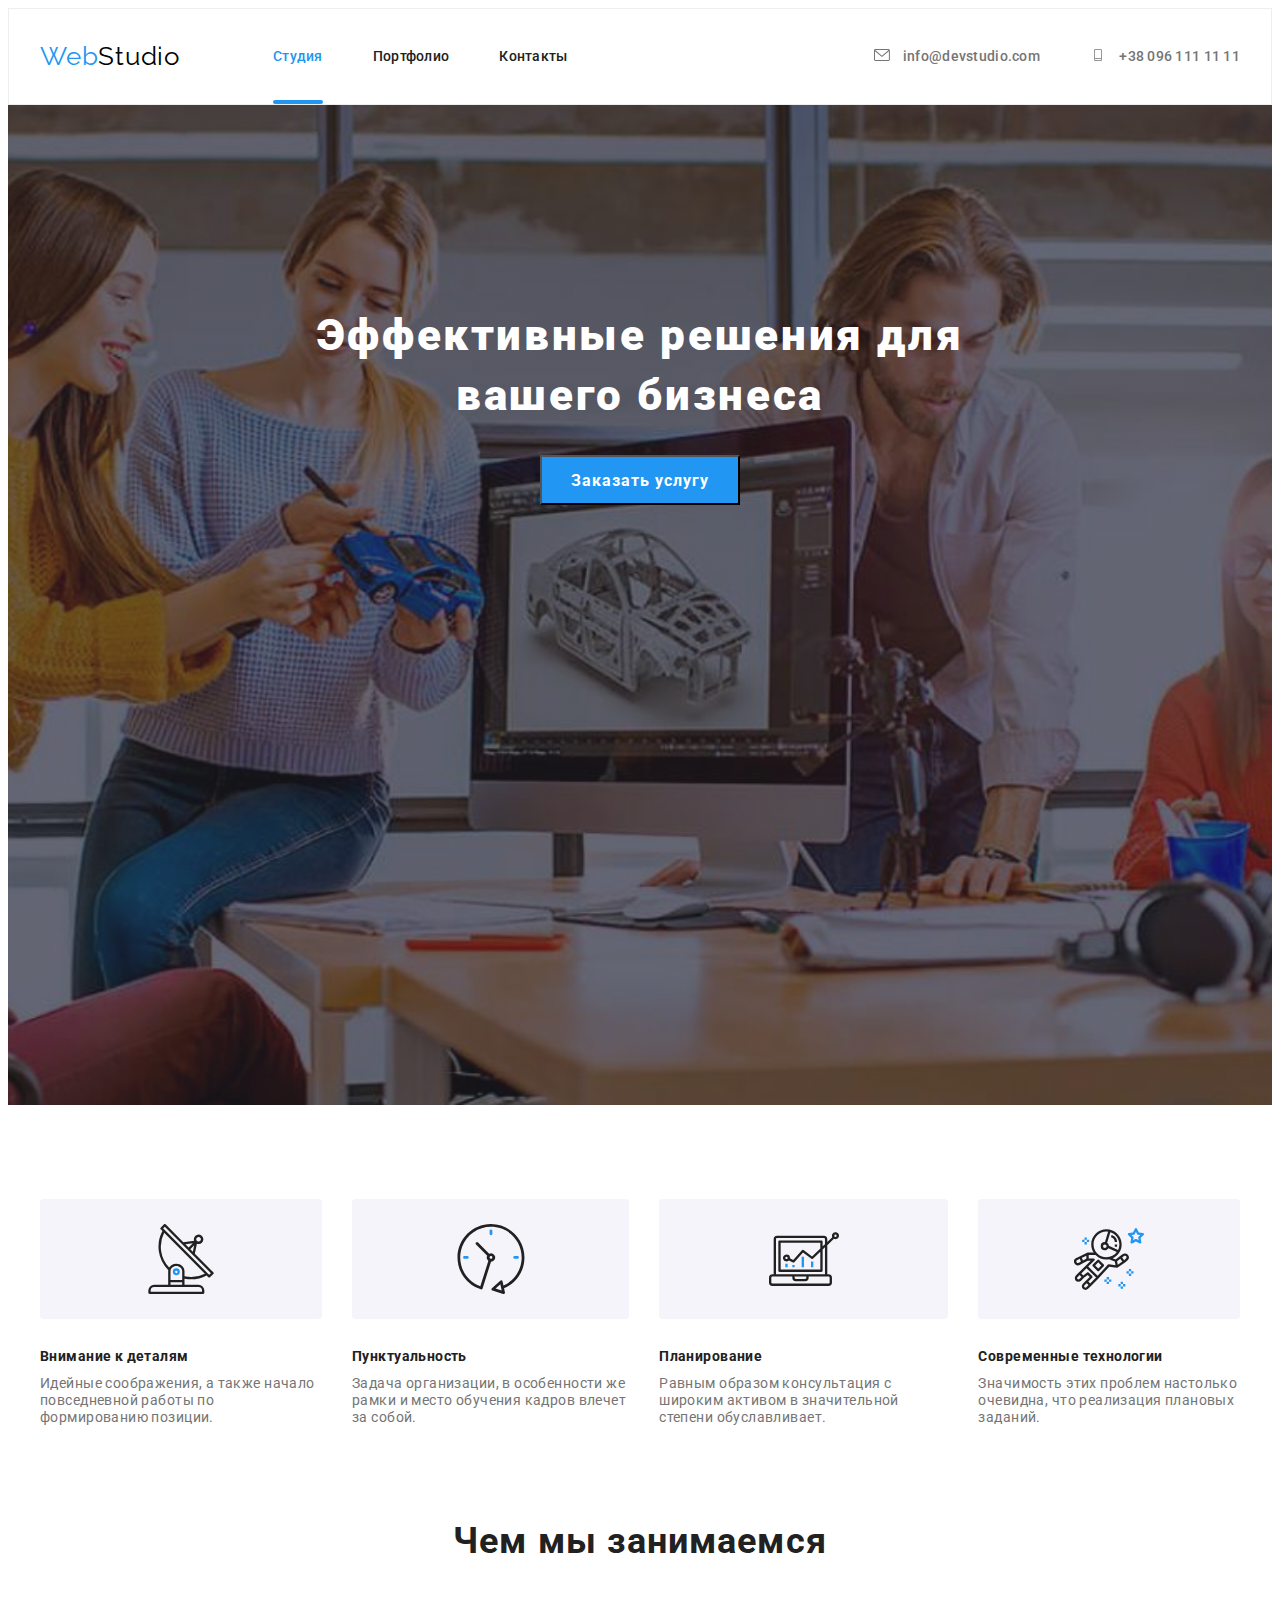
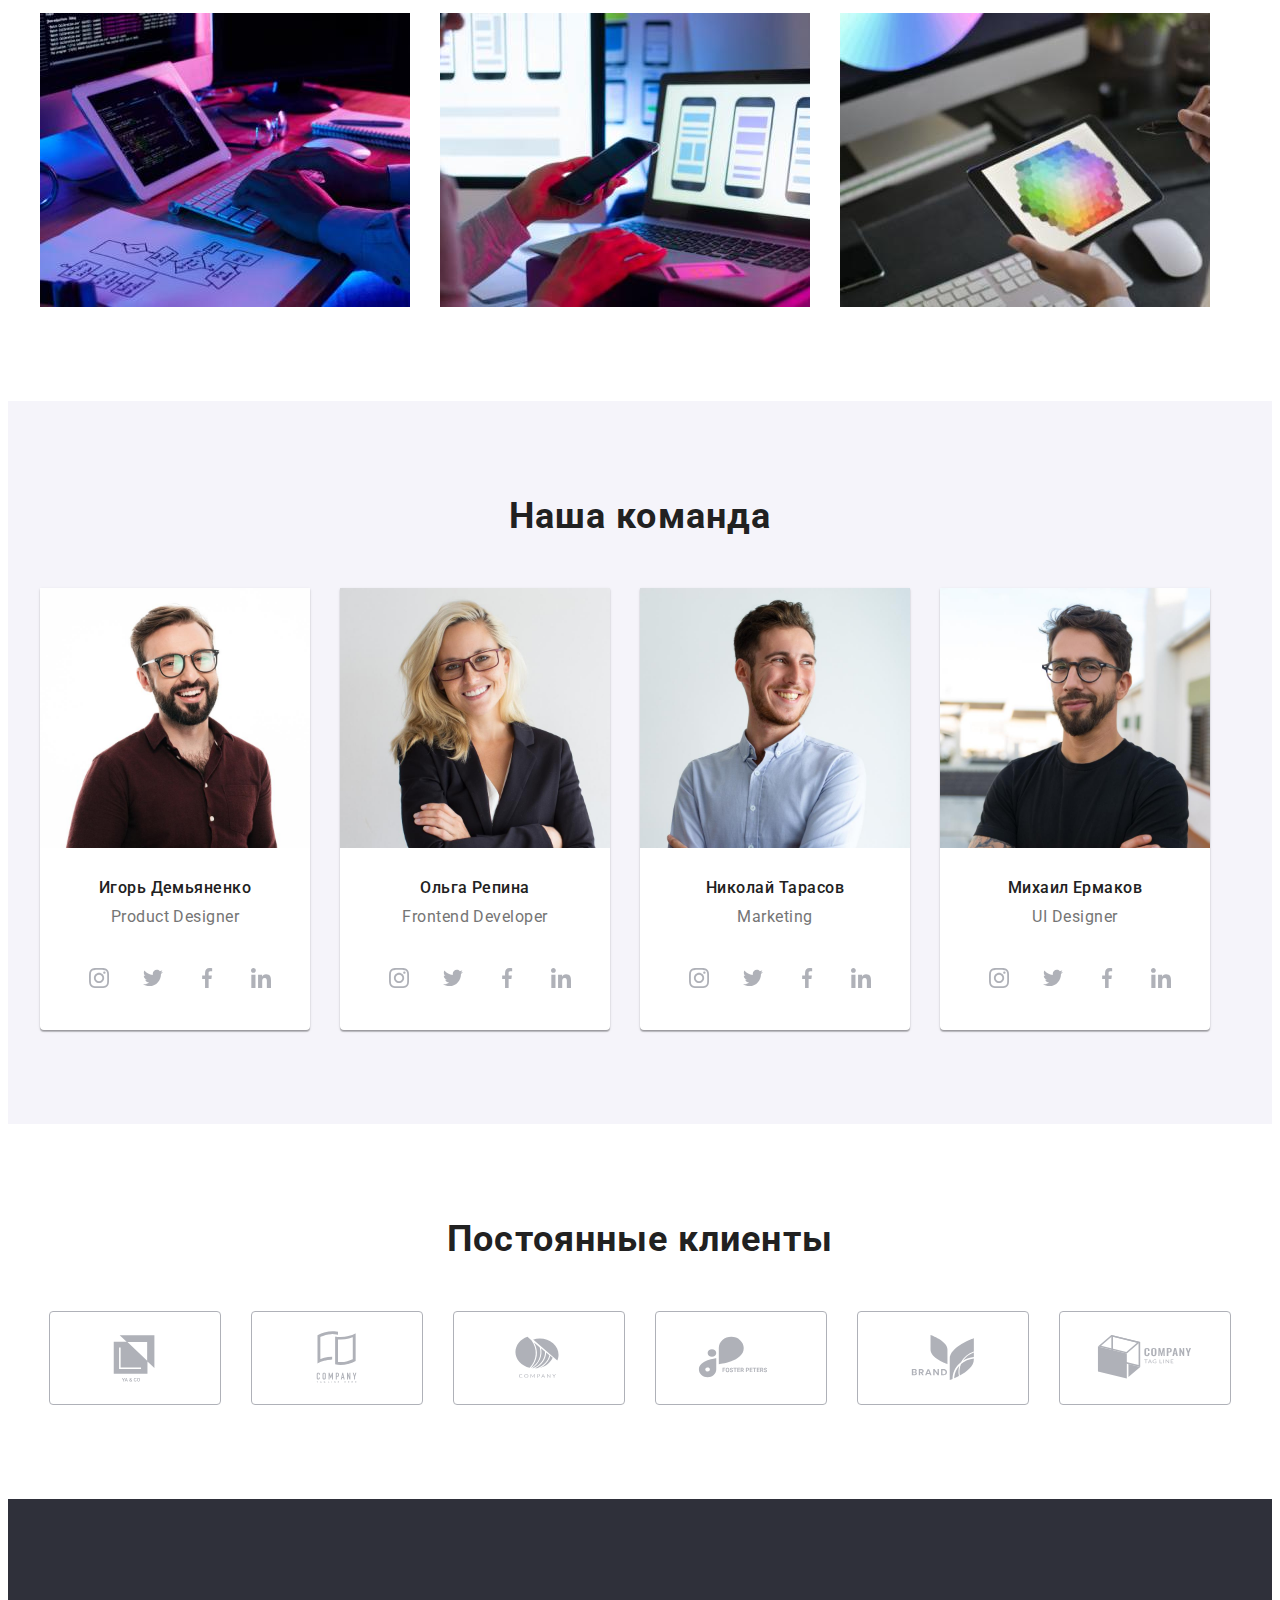
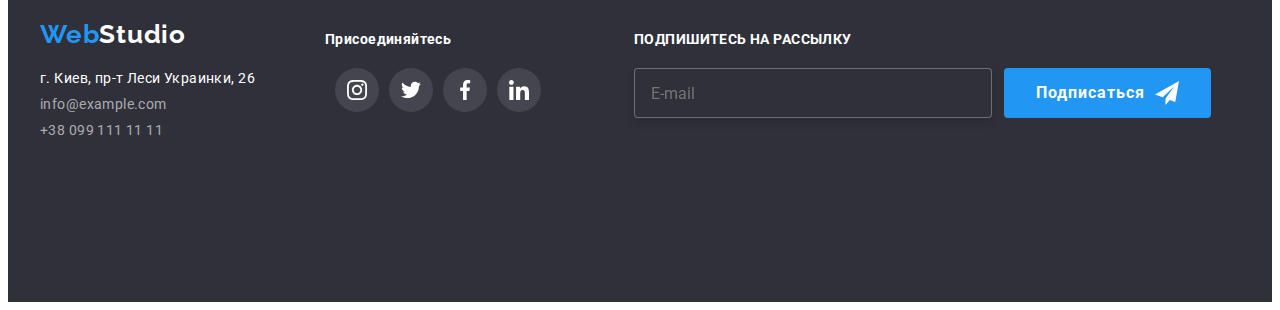
==== index.html @ eed1ddd9 "старт" ====
<!DOCTYPE html>
<html lang="ru">
<head>
    <meta charset="UTF-8">
    <meta http-equiv="X-UA-Compatible" content="IE=edge">
    <meta name="viewport" content="width=device-width, initial-scale=1.0">
    <title>Document</title>
    <link rel="preconnect" href="https://fonts.googleapis.com">
    <link rel="preconnect" href="https://fonts.gstatic.com" crossorigin>
    <link rel="stylesheet" href="https://cdnjs.cloudflare.com/ajax/libs/modern-normalize/1.1.0/modern-normalize.min.css"
        integrity="sha512-wpPYUAdjBVSE4KJnH1VR1HeZfpl1ub8YT/NKx4PuQ5NmX2tKuGu6U/JRp5y+Y8XG2tV+wKQpNHVUX03MfMFn9Q=="
        crossorigin="anonymous" referrerpolicy="no-referrer" />
    <link href="https://fonts.googleapis.com/css2?family=Raleway:wght@700&family=Roboto:wght@400;500;700;900&display=swap"
        rel="stylesheet">
    <link rel="stylesheet" href="css/styles.css">
</head>
<body class="body-1">
    <div class="conteiner conteiner-header">
        <header class="body-1-top">
            <div class="conteiner header-conteiner">
                <nav class="header-logo">
                    <a class="body-1-top-logo" href="./index.html">Web<span class="body-1-top-logo2">Studio</span>
                    </a>
                    <ul class="body-1-top-link">
                        <li class="header-item">
                            <a href="./index.html" class="current header-link">Студия</a>
                        </li>
                        <li class="header-item">
                            <a href="./portfolio.html" class="header-link">Портфолио</a>
                        </li>
                        <li class="header-item">
                            <a href="" class="header-link">Контакты</a>
                        </li>
                    </ul>
                </nav>
                <ul class="body-1-top-adr">
                    <li class="header-tel">
                        <a class="header-mail-link" href="mailto:info@devstudio.com">
                            <svg class="icon-emeil">
                                <use href="./images/sprite.svg#icon-icon-emeil"></use>
                            </svg>
                            info@devstudio.com</a>
                    </li>
                    <li class="header-mail">
                        <a class="header-tel-link" href="tel:+380961111111">
                            <svg class="icon-telephone">
                                <use href="./images/sprite.svg#icon-telephone"></use>
                            </svg>
                            +38 096 111 11 11</a>
                    </li>
                </ul>
            </div>
    </div>
    <main>
        <section class="hero">
            <div class="conteiner hero-conteiner">
        <h1 class="hero-logo">
            Эффективные решения для вашего бизнеса
        </h1>
        <button class="hero-button" type="button" data-modal-open>
            Заказать услугу
        </button>
        </div>
        </section>
        <div class="backdrop is-hidden" data-modal>
            <div class="modal">
                <button type="button" class="close-modal" data-modal-close>
                    <svg class="close-but-modal">
                        <use href="./images/sprite(+).svg#icon-buton-for-close"></use>
                    </svg>
                    </button>
                        <p class="modal-titel">Оставьте свои данные, мы вам перезвоним</p>
                    <form action="" class="modal-list">
                        <div class="modal-form">
                            <label for="user-name" class="modal-list-text">Имя</label>              
                            <input class="modal-list-contact" name="user-name" id="user-name" type="text"  required>
                        <span class="input-list">
                            <svg class="modal-icon">
                                <use href="./images/sprite(2).svg#icon-modal-name"></use>
                            </svg>
                        </span>
                        </div>
                        <div class="modal-form">
                            <label for="user-tel" class="modal-list-text">Телефон</label>
                            <input class="modal-list-contact" name="user-tel" id="user-tel" type="tel" >
                        <span class="input-list">
                            <svg class="modal-icon">
                                <use href="./images/sprite(2).svg#icon-modal-tel"></use>
                            </svg>
                        </span>
                        </div>
                        <div class="modal-form">
                            <label for="user-mail" class="modal-list-text">Почта</label>                       
                            <input class="modal-list-contact" name="user-mail" id="user-mail" type="email" >
                        <span class="input-list">
                            <svg class="modal-icon">
                                <use href="./images/sprite(2).svg#icon-modal-email"></use>
                            </svg>
                        </span>
                        </div>
                        <div class="modal-form-coment">
                            <label for="user-comit" class="modal-list-text">Комментарий</label>
                            <textarea class="modal-list-form" name="user-comit" id="user-comit" placeholder="Введите текст"></textarea>
                        </div>

                        <input type="checkbox" id="modal-checkbox" class="modal-checkbox form-checkbox">
                        <label for="modal-checkbox" class="checkbox-text">
                            <span>
                                <svg width="11px" height="8px" class="modal-checkbox-svg">
                                    <use href="./images/sprite(2).svg#icon-chekkkkk"></use>
                                </svg>
                            </span> Соглашаюсь с рассылкой и принимаю
                            <a href="" class="modal-checbox-link">Условия договора</a>
                        </label>
                        <!-- <input type="checkbox" class="form-checkbox">
                        <label for="checkbox" class="checkbox">
                        <span class="modal-checkbox-span">
                            <svg width="11px" height="8px" class="modal-checkbox-svg">
                                <use href="./images/sprite(2).svg#icon-chekkkkk"></use>
                            </svg>
                        </span> -->
                            <!-- Соглашаюсь с рассылкой и принимаю
                            <a href="" class="modal-checbox-link">Условия договора</a> -->
                        </label>

                        <button type="submit" class="button-modal-list">Отправить</button>
                   
                    </form>
            </div>
        </div>
        <section class="about">
            <div class="conteiner">
            <ul class="about-all">
                <li class="about-list list-1">
                <h3 class="about-all-1"> Внимание к деталям </h3>
                    <p class="about-all-text">
                        Идейные соображения, а также начало повседневной работы по формированию позиции.
                    </p>
                </li>
                <li class="about-list list-2">
                <h3 class="about-all-1"> Пунктуальность </h3>
                    <p class="about-all-text">
                        Задача организации, в особенности же рамки и место обучения кадров влечет за собой.
                    </p>
                </li>
                <li class="about-list list-3">
                <h3 class="about-all-1"> Планирование </h3>
                    <p class="about-all-text">
                        Равным образом консультация с широким активом в значительной степени обуславливает.
                    </p>
                </li>
                <li class="about-list list-4">
                <h3 class="about-all-1"> Современные технологии </h3>
                    <p class="about-all-text">Значимость этих проблем настолько очевидна, что реализация плановых заданий.</p>
                </li>
            </ul>
            </div>
            </section>
            <section class="about-alll">
                <div class="conteiner">
            <h2 class="about-alll-1">
            Чем мы занимаемся
            </h2>
            <ul class="about-alll-img">
                <li class="img1">
                <div class="img1-list">
                <img src="./images/img-1.jpg" alt="набираем в ручную" width="370" height="294">
                <p class="img1-text">
                    Десктопные приложения
                </p>
                </div>
                </li>
                <li class="img1">
                <div class="img1-list">
                <img src="./images/img-2.jpg" alt="набираем c телефона" width="370" height="294">
                <p class="img1-text">
                    Мобильные приложения
                </p>
                </div>
                </li>
                <li class="img1"> 
                <div class="img1-list">
                <img src="./images/img-3.jpg" alt="играем на планшете" width="370" height="294">
                <p class="img1-text">
                    Дизайнерские решения
                </p>
                </div>
                </li>
            </ul>
            </div>
        </section>
        <section class="our-team"> 
            <div class="conteiner">
            <h2 class="our-team-logo">
            Наша команда
            </h2>
            <ul class="our-team-list">
                <li class="our-team-img">
                    <img src="./images/team-1.jpg" alt="мужчина" width="270" height="260">
                    <h3 class="our-team-name">Игорь Демьяненко</h3>
                    <p lang="en" class="our-team-work">Product Designer</p>
                    <ul class="our-team-list-item social-list">
                        <li class="social-item link">
                            <a href="" class="social-link">
                                <svg class="social-icon">
                                    <use href="./images/sprite.svg#icon-instagram"></use>
                                </svg>
                            </a>
                        </li>
                         <li class="social-item link">
                             <a href="" class="social-link">
                                 <svg class="social-icon">
                                     <use href="./images/sprite.svg#icon-twitter"></use>
                                 </svg>
                             </a>
                         </li>
                        <li class="social-item link">
                               <a href="" class="social-link">
                                <svg class="social-icon">
                                     <use href="./images/sprite.svg#icon-facebook"></use>
                                </svg>
                            </a>
                        </li>
                       <li class="social-item link">
                           <a href="" class="social-link">
                               <svg class="social-icon">
                                   <use href="./images/sprite.svg#icon-linkedin"></use>
                              </svg>
                           </a>
                          </li>
                        </li>
                    </ul>
                <li class="our-team-img">
                    <img src="./images/team-2.jpg" alt="женщина" width="270" height="260">
                    <h3 class="our-team-name">Ольга Репина</h3>
                    <p lang="en" class="our-team-work">Frontend Developer</p>
                    <ul class="our-team-list-item social-list">
                        <li class="social-item link">
                            <a href="" class="social-link">
                                <svg class="social-icon">
                                    <use href="./images/sprite.svg#icon-instagram"></use>
                                </svg>
                            </a>
                        </li>
                        <li class="social-item link">
                            <a href="" class="social-link">
                                <svg class="social-icon">
                                    <use href="./images/sprite.svg#icon-twitter"></use>
                                </svg>
                            </a>
                        </li>
                        <li class="social-item link">
                            <a href="" class="social-link">
                                <svg class="social-icon">
                                    <use href="./images/sprite.svg#icon-facebook"></use>
                                </svg>
                            </a>
                        </li>
                        <li class="social-item link">
                            <a href="" class="social-link">
                                    <svg class="social-icon">
                                    <use href="./images/sprite.svg#icon-linkedin"></use>
                                </svg>
                            </a>
                        </li>
                        </li>
                     </ul>
                </li>
                <li class="our-team-img">
                    <img src="./images/team-3.jpg" alt="мужчина" width="270" height="260">
                    <h3 class="our-team-name">Николай Тарасов</h3>
                    <p lang="en" class="our-team-work">Marketing</p>
                    <ul class="our-team-list-item social-list">
                        <li class="social-item link">
                            <a href="" class="social-link">
                                <svg class="social-icon">
                                    <use href="./images/sprite.svg#icon-instagram"></use>
                                </svg>
                               </a>
                        </li>
                        <li class="social-item link">
                            <a href="" class="social-link">
                                <svg class="social-icon">
                                    <use href="./images/sprite.svg#icon-twitter"></use>
                                </svg>
                            </a>
                        </li>
                        <li class="social-item link">
                            <a href="" class="social-link">
                                <svg class="social-icon">
                                    <use href="./images/sprite.svg#icon-facebook"></use>
                                </svg>
                            </a>
                        </li>
                        <li class="social-item link">
                            <a href="" class="social-link">
                                <svg class="social-icon">
                                    <use href="./images/sprite.svg#icon-linkedin"></use>
                                </svg>
                            </a>
                        </li>
                        </li>
                    </ul>
                </li>
                <li class="our-team-img">
                    <img src="./images/team-4.jpg" alt="мужчина" width="270" height="260">
                    <h3 class="our-team-name">Михаил Ермаков</h3>
                    <p lang="en" class="our-team-work">UI Designer</p>
                    <ul class="our-team-list-item social-list">
                        <li class="social-item link">
                            <a href="" class="social-link">
                                <svg class="social-icon">
                                   <use href="./images/sprite.svg#icon-instagram"></use>
                                </svg>
                            </a>
                        </li>
                    <li class="social-item link">
                        <a href="" class="social-link">
                            <svg class="social-icon">
                                <use href="./images/sprite.svg#icon-twitter"></use>
                            </svg>
                        </a>
                    </li>
                    <li class="social-item link">
                        <a href="" class="social-link">
                            <svg class="social-icon">
                                 <use href="./images/sprite.svg#icon-facebook"></use>
                            </svg>
                        </a>
                    </li>
                    <li class="social-item link">
                        <a href="" class="social-link">
                            <svg class="social-icon">
                                <use href="./images/sprite.svg#icon-linkedin"> </use>
                            </svg>
                         </a>
                    </li>
                    </li>
                </ul>
                </li>
            </ul>
            </div>
        </section>
        <section class="social-partners">
            <div class="conteiner">
                <h2 class="social-partners-logo">Постоянные клиенты</h2>
                <ul class="social-partners-list">
                    <li class="social-partners-item">
                        <a href="" class="social-partners-link">
                            <svg class="social-partners-icon">
                                <use href="./images/sprite.svg#icon-Logo1"></use>
                            </svg>
                        </a>
                    </li>  
                    <li class="social-partners-item">
                        <a href="" class="social-partners-link">
                            <svg class="social-partners-icon">
                                <use href="./images/sprite.svg#icon-Logo2"></use>
                            </svg>
                        </a>
                    </li>
                    <li class="social-partners-item">
                        <a href="" class="social-partners-link">
                            <svg class="social-partners-icon">
                                <use href="./images/sprite.svg#icon-Logo3"></use>
                            </svg>
                        </a>
                    </li>
                    <li class="social-partners-item">
                        <a href="" class="social-partners-link">
                            <svg class="social-partners-icon">
                                <use href="./images/sprite.svg#icon-Logo4"></use>
                            </svg>
                        </a>
                    </li>
                    <li class="social-partners-item">
                        <a href="" class="social-partners-link">
                            <svg class="social-partners-icon">
                                <use href="./images/sprite.svg#icon-Logo5"></use>
                            </svg>
                        </a>
                    </li>
                    <li class="social-partners-item">
                        <a href="" class="social-partners-link">
                            <svg class="social-partners-icon">
                                <use href="./images/sprite.svg#icon-Logo6"></use>
                            </svg>
                        </a>
                    </li>
                </ul>
            </div>
        </section>
    </main>
    <footer class="foot">
        <div class="conteiner head-conteiner">
        <div class="foot-conteiner">
            <div class="conteiner-logo">
        <a href="./index.html" class="foot-logo-1">Web<span  class="foot-logo-2">Studio</span> </a>
        </div>
        <address>
        <ul class="foot-adres">
            <li class="fot-adres">
            <a href="" class="foot-adres-1">г. Киев, пр-т Леси Украинки, 26</a>
            </li>
            <li class="fot-adres">
            <a href="mailto:info@example.com" class="foot-adres-2">info@example.com</a>
            </li>
            <li class="fot-adres">
            <a href="tel:+380991111111"class="foot-adres-2">+38 099 111 11 11</a>
            </li>
        </ul> 
        </address>
        </div>

        <div class="social-foot">
    <h3 class="social-logo">Присоединяйтесь</h3>
    <ul class="social-list">
    <li class="social-item link">
        <a href="" class="foot-social-link">
            <svg class="foot-social-icon">
                <use href="./images/sprite.svg#icon-instagram"></use>
            </svg>
        </a>
    </li>
    <li class="social-item link">
        <a href="" class="foot-social-link">
            <svg class="foot-social-icon">
                <use href="./images/sprite.svg#icon-twitter"></use>
            </svg>
        </a>
    </li>
    <li class="social-item link">
        <a href="" class="foot-social-link">
            <svg class="foot-social-icon">
                <use href="./images/sprite.svg#icon-facebook"></use>
            </svg>
        </a>
    </li>
    <li class="social-item link">
        <a href="" class="foot-social-link">
            <svg class="foot-social-icon">
                <use href="./images/sprite.svg#icon-linkedin"></use>
            </svg>
        </a>
    </li>
</ul>
        </div>
        <div class="footer-end">
            <p class="foter-end-logo">Подпишитесь на рассылку</p>
            <form action="" class="foter-end-email">
    <input class="foter-email" type="email" name="email" id="email" placeholder="E-mail">
    <button type="submit" class="foot-icon-button">Подписаться
        <svg class="foot-icon-teleg">
            <use href="./images/sprite(2).svg#icon-foter-telegram"></use>
        </svg>
    </button>
            </form>
            
        </div>
        </div>
    </footer>
    <script src="./js/modal.js"></script>
</body>
</html>
---- css/styles.css ----
/* Основной цвет #757575 */
/* Вторичный #212121 */
/* цвет фона заднего #E5E5E5 */
/* Основной фон #FFFFFF */
/* второй фон #2F303A */
p,
h1,
h2,
h3,
h4,
h5,
h6 {
  margin: 0;
}
ul {
  margin: 0;
  padding-left: 0;
}
img {
  display: block;
  max-width: 100%;
  height: auto;
}
body {
  color: #757575;
  font-family: Roboto, sans-serif;
  font-size: 14px;
}
.conteiner {
  width: 1200px;
  margin: 0 auto;
  padding-left: 15px;
  padding-right: 15px;
  /* outline: 2px solid red; */
  /* background-color: red; */
}
:hover,
:focus {
  outline: none;
}
button {
  font-family: inherit;
}
.body-1 {
  color: #757575;
}

/* Header */
.conteiner-header {
  border: 1px solid #eeeeee;
  width: auto;
}
.body-1-top {
  background-color: #ffffff;
  padding-top: 32px;
  padding-bottom: 32px;

  transition-property: border-color;
  transition-duration: 250ms;
  transition-timing-function: cubic-bezier(0.4, 0, 0.2, 1);
}
.body-1-top:focus {
  border-color: #2196f3;
}
.body-1-top:hover {
  border-color: #2196f3;
}

.header-conteiner {
  display: flex;
  align-items: center;
}

.header-logo {
  display: flex;
  align-items: center;
}
.body-1-top-logo {
  margin-right: 93px;
}
.body-1-top-link {
  display: flex;
  align-items: center;
}
.body-1-top-adr {
  margin-left: auto;
  display: flex;
  align-items: center;
}
.header-tel {
  margin-right: 50px;
}
.header-item:not(:first-child) {
  margin-left: 50px;
}

.body-1-top-logo {
  color: #2196f3;
  font-family: Raleway, cursive;
  font-size: 26px;
  line-height: 1.2;
  letter-spacing: 0.03em;
  cursor: pointer;
  text-decoration: none;
}
.body-1-top-logo {
  list-style: none;
}

.body-1-top-logo2 {
  color: black;
  font-family: Raleway, cursive;
  font-size: 26px;
  line-height: 1.2;
  letter-spacing: 0.03em;
  cursor: pointer;
}

.body-1-top-link {
  font-weight: 500;
  font-size: 14px;
  line-height: 1.14;
  letter-spacing: 0.02em;
  cursor: pointer;
  list-style: none;
}

/* .body-1-top-link :hover {
  color: #2196f3;
}
.body-1-top-link :focus {
  color: #2196f3;
} */

/* .header-item {
  text-decoration: none;
  color: #212121; */
/* } */

.header-link {
  text-decoration: none;
  color: #212121;
  position: relative;
  padding: 40px 0;

  transition-property: color;
  transition-duration: 250ms;
  transition-timing-function: cubic-bezier(0.4, 0, 0.2, 1);
}

.header-link:focus {
  color: #2196f3;
}
.header-link:hover {
  color: #2196f3;
}
.current {
  color: #2196f3;
}
.current::after {
  content: "";
  width: 100%;
  height: 4px;
  position: absolute;
  bottom: 0px;
  border-radius: 2px;
  background-color: #2196f3;
  display: block;
}

.body-1-top-adr {
  color: #757575;
  font-weight: 500;
  font-size: 14px;
  line-height: 1.14;
  letter-spacing: 0.02em;
  list-style: none;
}

.header-mail-link,
.header-tel-link {
  text-decoration: none;
  color: #757575;

  transition-property: color;
  transition-duration: 250ms;
  transition-timing-function: cubic-bezier(0.4, 0, 0.2, 1);
}
.icon-emeil {
  height: 12px;
  width: 16px;
  margin-right: 10px;
  fill: currentColor;
}
.icon-telephone {
  height: 12px;
  width: 16px;
  margin-right: 10px;
  fill: currentColor;
}

.header-mail-link:hover,
.header-tel-link:hover {
  color: #2196f3;
}
.header-mail-link:focus,
.header-tel-link:focus {
  color: #2196f3;
}

/* HERO */

.hero {
  background-color: rgba(47, 48, 58, 1);
  text-align: center;
  padding-top: 200px;
  padding-bottom: 200px;
}
.hero {
  background-image: linear-gradient(
      rgba(47, 48, 58, 0.4),
      rgba(47, 48, 58, 0.4)
    ),
    url(../images/Hero-bac.jpg);
  height: 600px;
  background-size: cover;
  background-repeat: no-repeat;
  background-position: center;
}

.hero-logo {
  color: #ffffff;
  font-weight: 900;
  font-size: 44px;
  line-height: 60px;
  letter-spacing: 0.06em;
  padding-right: 237px;
  /* padding-bottom: 30px; */
  padding-left: 237px;
  align-items: center;
  margin-bottom: 30px;
}
.hero-button {
  width: 200px;
  height: 50px;
  background-color: #2196f3;
  color: #ffffff;
  font-weight: bold;
  font-size: 16px;
  line-height: 1.2;
  align-items: center;
  letter-spacing: 0.06em;
  cursor: pointer;

  /* border-radius: 4px; */

  transition-property: color, box-shadow, border-radius;
  transition-duration: 250ms;
  transition-timing-function: cubic-bezier(0.4, 0, 0.2, 1);

  /* transition-property: box-shadow;
  transition-duration: 250ms;
  transition-timing-function: cubic-bezier(0.4, 0, 0.2, 1);

  transition-property: border-radius;
  transition-duration: 250ms;
  transition-timing-function: cubic-bezier(0.4, 0, 0.2, 1); */
}
.hero-button:hover {
  color: #212121;
  box-shadow: 0px 4px 4px rgba(0, 0, 0, 0.15);
  border-radius: 4px;
}
.hero-button:focus {
  color: #212121;
  box-shadow: 0px 4px 4px rgba(0, 0, 0, 0.15);
  border-radius: 4px;
}

.backdrop {
  position: fixed;
  width: 100vw;
  height: 100vh;
  top: 0;
  left: 0%;
  background-color: rgba(0, 0, 0, 0.2);
  /* display: flex;
  justify-content: center;
  align-items: center; */

  transition-property: opacity, pointer-events;
  transition-duration: 250ms;
  transition-timing-function: cubic-bezier(0.4, 0, 0.2, 1);
}

.backdrop.is-hidden {
  opacity: 0;
  pointer-events: none;
}

.modal {
  position: relative;
  top: 50%;
  left: 50%;
  transform: translate(-50%, -50%);
  width: 528px;
  min-height: 581px;
  background: #ffffff;
  border-radius: 4px;
  padding: 40px;

  transition-property: close;
  transition-duration: 250ms;
  transition-timing-function: cubic-bezier(0.4, 0, 0.2, 1);
}

.modal-titel {
  font-style: normal;
  font-weight: bold;
  font-size: 20px;
  line-height: 1.2;
  text-align: center;
  letter-spacing: 0.03em;
  color: #212121;
  margin-bottom: 30px;
}

.modal-list {
  width: auto;
  height: auto;
}
.modal-form {
  margin-bottom: 10px;
  position: relative;
}

.modal-form-coment {
  margin-bottom: 20px;
}

.modal-list-contact {
  width: 100%;
  height: 40px;
  border: 1px solid rgba(33, 33, 33, 0.2);
  box-sizing: border-box;
  border-radius: 4px;
  padding-left: 42px;
  margin-top: 4px;
}

/* .modal-form:hover .modal-list-contact,
.modal-form:focus .modal-list-contact {
  border: 1px solid #2196f3;
  cursor: pointer;
}
.modal-list-contact:hover,
.modal-list-contact:focus {
  cursor: pointer;
  border: 1px solid #2196f3;
}

.modal-list-form:focus,
.modal-list-form:hover {
  cursor: pointer;
  border: 1px solid #2196f3;
}

.input-list:focus .modal-icon,
.input-list:hover .modal-icon {
  cursor: pointer;
  fill: #2196f3;
} */

.modal-list-contact:hover,
.modal-list-contact:focus {
  cursor: pointer;
  border: 1px solid #2196f3;
}

.modal-list-form:focus,
.modal-list-form:hover {
  cursor: pointer;
  border: 1px solid #2196f3;
}

.modal-list-contact:hover ~ .input-list,
.modal-list-contact:focus ~ .input-list {
  cursor: pointer;
  fill: #2196f3;
}

.modal-icon {
  position: absolute;
  height: 18px;
  width: 18px;
  left: 12px;
  top: 75%;

  transform: translateY(-75%);
}

.modal-list-text {
  font-style: normal;
  font-weight: normal;
  font-size: 12px;
  line-height: 14px;
  letter-spacing: 0.01em;
  color: #757575;
  margin-bottom: 4px;
}
.modal-list-form {
  width: 100%;
  height: 120px;
  border: 1px solid rgba(33, 33, 33, 0.2);
  box-sizing: border-box;
  border-radius: 4px;
  padding: 12px 16px;
  resize: none;
}

.button-modal-list {
  width: 200px;
  height: 50px;
  padding: 10px 55px;
  font-style: normal;
  font-weight: bold;
  font-size: 16px;
  line-height: 30px;
  display: flex;
  align-items: center;
  text-align: center;
  letter-spacing: 0.06em;
  color: #ffffff;
  background: #2196f3;
  border-radius: 4px;
  border: none;
  margin: auto;
  margin-top: 30px;

  transition-property: box-shadow, cursor;
  transition-duration: 250ms;
  transition-timing-function: cubic-bezier(0.4, 0, 0.2, 1);
}

.button-modal-list:hover {
  box-shadow: 0px 4px 4px rgba(0, 0, 0, 0.15);
  cursor: pointer;
}
.button-modal-list:focus {
  box-shadow: 0px 4px 4px rgba(0, 0, 0, 0.15);
  cursor: pointer;
}

/* 
.checbox {
  display: flex;
  justify-content: center;
  align-items: center;

  font-family: Roboto;
  font-style: normal;
  font-weight: normal;
  font-size: 12px;
  line-height: 1.2;
  letter-spacing: 0.03em;
  color: #757575;
  cursor: pointer;
}
.modal-checkbox-span {
  display: inline-flex;
  align-items: center;
  justify-content: center;
  width: 16px;
  height: 15px;
  border: 1px solid #212121;
  border-radius: 2px;
  margin-right: 7px;
  fill: transparent;
}
.modal-checbox-svg {
  width: 16px;
  height: 15px;
  border: 2px solid #2196f3;
  box-shadow: 0px 1px 3px rgb(0 0 0 / 12%), 1px 1px rgb(0 0 0 / 14%),
    0px 2px 1px rgb(0 0 0 / 20%);
  border-radius: 4px;
  margin-right: 7px;
  display: flex;
  align-items: center;
  justify-content: center;
  display: inline-flex;
}

.modal-checbox:checked + .modal-checkbox-svg {
  border-color: #2196f3;
} */
.form-checkbox {
  position: absolute;
  width: 1px;
  height: 1px;
  margin: -1px;
  padding: 0;
  overflow: hidden;
  border: 0;
  clip: rect(0 0 0 0);
}

.checkbox-text {
  font-size: 14px;
  line-height: 1.2;
  color: #757575;
  display: flex;

  font-family: Roboto;
  font-style: normal;
  font-weight: normal;
  font-size: 12px;
  line-height: 1.2;
  letter-spacing: 0.03em;
  color: #757575;
  cursor: pointer;
}

.checkbox-text span {
  width: 16px;
  height: 15px;
  border: 2px solid #212121;
  box-shadow: 0px 1px 3px rgb(0 0 0 / 12%), 1px 1px rgb(0 0 0 / 14%),
    0px 2px 1px rgb(0 0 0 / 20%);
  border-radius: 4px;
  margin-right: 7px;
  display: flex;
  align-items: center;
  justify-content: center;
}
.modal-checkbox:checked + .checkbox-text span {
  background-color: #2196f3;
  border: none;
}

.modal-checbox-link {
  padding-left: 4px;
  color: #2196f3;
}

.close-modal {
  display: flex;
  justify-content: center;
  align-items: center;
  width: 30px;
  height: 30px;
  border-radius: 50%;
  position: absolute;
  right: 8px;
  top: 8px;
  background-color: transparent;
  border: 1px solid rgba(0, 0, 0, 0.1);
  cursor: pointer;

  transition-property: border-color, border-radius;
  transition-duration: 250ms;
  transition-timing-function: cubic-bezier(0.4, 0, 0.2, 1);
}
.close-but-modal {
  width: 18px;
  height: 18px;
  justify-content: center;
  align-items: center;

  transition-property: fill;
  transition-duration: 250ms;
  transition-timing-function: cubic-bezier(0.4, 0, 0.2, 1);
}

.close-modal:hover,
.close-modal:focus {
  border-color: #2196f3;
  border-radius: 50%;
}
.close-modal:hover .close-but-modal,
.close-modal:focus .close-but-modal {
  fill: #2196f3;
}

/* ABOUT */

.about {
  background-color: #ffffff;
}
.about-all {
  color: #757575;
  list-style: none;
  display: flex;
  padding-top: 94px;
  padding-bottom: 94px;
}
.about-list:not(:last-child) {
  margin-right: 30px;
}
.about-list::before {
  content: "";
  display: block;
  height: 120px;
  /* background-size: contain; */
  background-repeat: no-repeat;
  background-position: center;
  background-color: #f5f4fa;
  border-radius: 4px;
  /* outline: 2px solid red; */
}

.list-1::before {
  background-image: url(../images/antenna.svg);
}
.list-2::before {
  background-image: url(../images/clock.svg);
}
.list-3::before {
  background-image: url(../images/diagram.svg);
}
.list-4::before {
  background-image: url(../images/astronaut.svg);
}

.about-all-1 {
  color: #212121;
  font-weight: bold;
  font-size: 14px;
  line-height: 1.14;
  letter-spacing: 0.03em;
  margin-top: 30px;
  margin-bottom: 10px;
  margin-right: 30px;
}
.about-all-text {
  color: #757575;
  font-weight: 400;
  font-size: 14px;
  line-height: 1.2;
  letter-spacing: 0.03em;
  /* padding-top: 10px;
  margin-right: 30px; */
}

.about-alll {
  background-color: #ffffff;
  padding-bottom: 94px;
}
.about-alll-1 {
  color: #212121;
  font-weight: bold;
  font-size: 36px;
  line-height: 1.2;
  text-align: center;
  letter-spacing: 0.03em;
  margin-bottom: 50px;
}
.about-alll-img {
  list-style: none;
  display: flex;
}
.img1:not(:last-child) {
  margin-right: 30px;
}
.img1-list {
  position: relative;

  transition-property: opacity;
  transition-duration: 250ms;
  transition-timing-function: cubic-bezier(0.4, 0, 0.2, 1);
}
.img1-list:hover .img1-text {
  opacity: 1;
}
.img1-list::before {
  display: inline-block;
  content: "";
  width: 370px;
  height: 70px;
  background-color: rgba(47, 48, 58, 0.8);
  position: absolute;
  opacity: 0;
  bottom: 0;
  right: 0;
}
.img1-list:hover::before {
  opacity: 1;
}

.img1-text {
  font-style: normal;
  font-weight: bold;
  font-size: 14px;
  line-height: 1.2;
  text-align: center;
  letter-spacing: 0.03em;
  text-transform: uppercase;
  color: #ffffff;
  justify-content: center;
  display: flex;
  align-items: center;
  position: absolute;
  /* bottom: 50%;
  left: 50%;
  transform: translate(-50%, -50%); */
  height: 70px;
  width: 100%;
  opacity: 0;
  bottom: 0;

  transition-property: opacity;
  transition-duration: 250ms;
  transition-timing-function: cubic-bezier(0.4, 0, 0.2, 1);
}

/* TEAM */

.our-team {
  background-color: #f5f4fa;
  padding-top: 94px;
  padding-bottom: 94px;
}
.our-team-logo {
  color: #212121;
  font-weight: bold;
  font-size: 36px;
  line-height: 1.2;
  text-align: center;
  letter-spacing: 0.03em;
  margin-bottom: 50px;
}
.our-team-list {
  display: flex;
  flex-wrap: wrap;
}
.our-team-img {
  list-style: none;
  /* margin-right: 30px; */
  background-color: #ffffff;
  box-shadow: 0px 1px 3px rgba(0, 0, 0, 0.12), 0px 1px 1px rgba(0, 0, 0, 0.14),
    0px 2px 1px rgba(0, 0, 0, 0.2);
  border-radius: 0px 0px 4px 4px;
}
.our-team-img:not(:last-child) {
  margin-right: 30px;
}
.our-team-name {
  color: #212121;
  font-weight: 500;
  font-size: 16px;
  line-height: 1.2;
  text-align: center;
  letter-spacing: 0.03em;
  margin-top: 30px;
  margin-bottom: 10px;
}
.our-team-work {
  color: #757575;
  font-weight: 400;
  font-size: 16px;
  line-height: 19px;
  text-align: center;
  letter-spacing: 0.03em;
  margin-bottom: 30px;
}

.social-item {
  width: 44px;
  height: 44px;
  list-style: none;
  margin-bottom: 30px;
}
.social-link {
  width: 100%;
  height: 100%;
  border-radius: 50%;
  background-color: #ffffff;
  display: flex;
  align-items: center;
  justify-content: center;

  transition-property: background-color, border-radius;
  transition-duration: 250ms;
  transition-timing-function: cubic-bezier(0.4, 0, 0.2, 1);

  /* transition-property: border-radius;
  transition-duration: 250ms;
  transition-timing-function: cubic-bezier(0.4, 0, 0.2, 1); */
}
.social-link:hover,
.social-link:focus {
  background-color: #2196f3;
  border-radius: 50%;
}

.social-list {
  display: flex;
  justify-content: center;
  align-items: center;
}
.social-item {
  margin-left: 10px;
}
.social-icon {
  width: 20px;
  height: 20px;
  fill: #afb1b8;
  justify-content: center;
  align-items: center;

  transition-property: fill;
  transition-duration: 250ms;
  transition-timing-function: cubic-bezier(0.4, 0, 0.2, 1);
}
.social-link:hover .social-icon,
.social-link:focus .social-icon {
  fill: #ffffff;
}

.social-partners {
  padding-bottom: 94px;
  padding-top: 94px;
  background-color: #ffffff;
}
.social-partners-logo {
  font-style: normal;
  font-weight: bold;
  font-size: 36px;
  line-height: 1.2;
  text-align: center;
  letter-spacing: 0.03em;
  color: #212121;
  margin-bottom: 50px;
}

.social-partners-list {
  display: flex;
  justify-content: center;
  list-style: none;
}
/* .social-partners-item:hover .social-partners-item:focus {
  background-color: #2196f3;
} */
.social-partners-item:not(:last-child) {
  margin-right: 30px;
}
.social-partners-link {
  display: flex;
  width: 170px;
  height: 92px;
  justify-content: center;
  align-items: center;
  cursor: pointer;
  border: 1px solid #afb1b8;
  background: #ffffff;
  border-radius: 4px;

  transition-property: fill, border;
  transition-duration: 250ms;
  transition-timing-function: cubic-bezier(0.4, 0, 0.2, 1);

  /* transition-property: border;
  transition-duration: 250ms;
  transition-timing-function: cubic-bezier(0.4, 0, 0.2, 1); */
}
.social-partners-icon {
  width: 106px;
  height: 60px;
  fill: #afb1b8;

  transition-property: fill;
  transition-duration: 250ms;
  transition-timing-function: cubic-bezier(0.4, 0, 0.2, 1);
}

.social-partners-link:focus,
.social-partners-link:hover {
  border: 1px solid #2196f3;
  fill: #2196f3;
}
.social-partners-link:focus .social-partners-icon,
.social-partners-link:hover .social-partners-icon {
  fill: #2196f3;
}

/* \\\\\\FOOT////// */

.foot {
  background-color: #2f303a;
}
.head-conteiner {
  display: flex;
  padding-top: 60px;
  padding-bottom: 60px;
}
.foot-conteiner {
  padding-top: 60px;
  padding-bottom: 60px;
}
.conteiner-logo {
  margin-bottom: 20px;
}
.fot-adres:not(:last-child) {
  margin-bottom: 9px;
}
.foot-logo-1 {
  color: #2196f3;
  font-family: Raleway, cursive;
  font-weight: bold;
  font-size: 26px;
  line-height: 1.2;
  letter-spacing: 0.03em;
  text-decoration: none;
}

.foot-logo-2 {
  color: #ffffff;
  font-family: Raleway, cursive;
  font-weight: bold;
  font-size: 26px;
  line-height: 1.2;
  letter-spacing: 0.03em;
  margin-bottom: 20px;
}
.foot-adres {
  list-style: none;
}
.foot-adres-1 {
  color: #ffffff;
  font-family: Roboto;
  font-style: normal;
  font-weight: normal;
  font-size: 14px;
  line-height: 1.2;
  letter-spacing: 0.03em;
  text-decoration: none;

  transition-property: color;
  transition-duration: 250ms;
  transition-timing-function: cubic-bezier(0.4, 0, 0.2, 1);
}
.foot-adres-2 {
  color: #ffffff99;
  font-family: Roboto;
  font-style: normal;
  font-weight: normal;
  font-size: 14px;
  line-height: 1.2;
  letter-spacing: 0.03em;
  text-decoration: none;

  transition-property: color;
  transition-duration: 250ms;
  transition-timing-function: cubic-bezier(0.4, 0, 0.2, 1);
}
.foot-adres-1:hover,
.foot-adres-2:hover {
  color: #2196f3;
}
.foot-adres-1:focus,
.foot-adres-2:focus {
  color: #2196f3;
}

.social-foot {
  display: block;
  padding-top: 72px;
  padding-bottom: 100px;
  align-items: baseline;
  margin-left: 70px;
}

.social-logo {
  font-style: normal;
  font-weight: bold;
  font-size: 14px;
  line-height: 1.2;
  letter-spacing: 0.03em;
  color: #ffffff;
  margin-bottom: 20px;
}

.foot-social-link {
  display: flex;
  align-items: center;
  justify-content: center;
  width: 44px;
  height: 44px;
  background-color: rgba(255, 255, 255, 0.1);
  border-radius: 50%;

  transition-property: background-color, border-radius;
  transition-duration: 250ms;
  transition-timing-function: cubic-bezier(0.4, 0, 0.2, 1);

  /* transition-property: border-radius;
  transition-duration: 250ms;
  transition-timing-function: cubic-bezier(0.4, 0, 0.2, 1); */
}
.foot-social-link:hover,
.foot-social-link:focus {
  background-color: #2196f3;
  border-radius: 50%;
}
.foot-social-link:hover .foot-social-icon,
.foot-social-link:focus .foot-social-icon {
  fill: #ffffff;
}

.foot-social-icon {
  width: 20px;
  height: 20px;
  fill: #ffffff;

  transition-property: fill;
  transition-duration: 250ms;
  transition-timing-function: cubic-bezier(0.4, 0, 0.2, 1);
}

.footer-end {
  display: block;
  padding-top: 72px;
  padding-bottom: 94px;
  margin-right: 12px;
  align-items: baseline;
  margin-left: 93px;
  width: 358px;
  height: 50px;
}

.foter-end-email {
  display: inline-flex;
}
.foter-end-logo {
  font-style: normal;
  font-weight: bold;
  font-size: 14px;
  line-height: 1.2;
  letter-spacing: 0.03em;
  text-transform: uppercase;
  color: #ffffff;
  margin-bottom: 20px;
  display: block;
}
.foter-email {
  width: 358px;
  height: 50px;
  font-family: Roboto;
  font-style: normal;
  font-weight: normal;
  font-size: 16px;
  line-height: 1.2;
  padding-left: 16px;
  padding-right: 16px;
  background-color: #2f303a;
  border: 1px solid rgba(255, 255, 255, 0.3);
  box-sizing: border-box;
  filter: drop-shadow(0px 4px 4px rgba(0, 0, 0, 0.15));
  border-radius: 4px;
  outline: none;

  transition-property: border;
  transition-duration: 250ms;
  transition-timing-function: cubic-bezier(0.4, 0, 0.2, 1);
}
.foot-icon-button {
  padding: 10px 32px;
  font-weight: 700;
  font-size: 16px;
  line-height: 1.87;
  letter-spacing: 0.06em;
  border-radius: 4px;
  background-color: #2196f3;
  color: #ffffff;
  /* box-shadow: 0px 4px 4px rgb(0 0 0 / 15%); */
  border: none;
  align-items: center;
  text-align: center;
  cursor: pointer;
  display: flex;
  margin-left: 12px;

  transition-property: box-shadow, border-radius;
  transition-duration: 250ms;
  transition-timing-function: cubic-bezier(0.4, 0, 0.2, 1);
}
.foot-icon-teleg {
  height: 24px;
  width: 24px;
  margin-left: 10px;
}

.foter-email:focus,
.foter-email:hover {
  border: 1px solid #2196f3;
}
.foot-icon-button:hover,
.foot-icon-button:focus {
  box-shadow: 0px 4px 4px rgba(0, 0, 0, 0.15);
  border-radius: 4px;
}

/* 2-nd PAGES */
.portfolio {
  padding-top: 100px;
  padding-bottom: 94px;
}
.portfolio ul {
  list-style: none;
}
.port-but {
  display: flex;
  justify-content: center;
  margin-bottom: 50px;
  border: none;
}
/* .port-but2 {
  padding-left: 20px;
  padding-bottom: 6px;
  padding-right: 20px;
  padding-top: 6px;
} */
.port-but2:not(:last-child) {
  margin-right: 8px;
}

.portfolio-button {
  background-color: #f5f4fa;
  color: #212121;
  font-weight: 500;
  font-size: 16px;
  line-height: 1.2;
  text-align: center;
  letter-spacing: 0.03em;
  cursor: pointer;
  padding-left: 20px;
  padding-bottom: 6px;
  padding-right: 20px;
  padding-top: 6px;
  border-radius: 4px;
  border: none;

  transition-property: color, background-color;
  transition-duration: 250ms;
  transition-timing-function: cubic-bezier(0.4, 0, 0.2, 1);

  /* transition-property: background-color;
  transition-duration: 250ms;
  transition-timing-function: cubic-bezier(0.4, 0, 0.2, 1); */
}
.portfolio-button:hover {
  background-color: #2196f3;
  color: #ffffff;
}
.portfolio-button:focus {
  background-color: #2196f3;
  color: #ffffff;
}
.portfolio-conteiner {
  display: flex;
  flex-wrap: wrap;
}
.portfolio-conteiner:not(:nth-child(3n)) {
  margin-bottom: -30px;
  margin-right: -30px;
}

.port-itms {
  flex-basis: calc(100% / 3 - 30px);
  border: 1px solid #eeeeee;
}
.port-itms:not(:nth-child(3n)) {
  margin-right: 30px;
  margin-bottom: 30px;
}
.card-all-top {
  position: relative;
  overflow: hidden;
}
.card {
  display: block;
  text-decoration: none;
  cursor: pointer;

  transition-property: box-shadow, cursor;
  transition-duration: 250ms;
  transition-timing-function: cubic-bezier(0.4, 0, 0.2, 1);

  /* transition-property: cursor;
  transition-duration: 250ms;
  transition-timing-function: cubic-bezier(0.4, 0, 0.2, 1); */
}
.port-itms {
  display: block;
}
.card-all-text {
  font-style: normal;
  font-weight: normal;
  font-size: 18px;
  line-height: 1.2;
  letter-spacing: 0.03em;
  color: #ffffff;
  background-color: #2196f3;

  position: absolute;
  top: 0;
  left: 0;
  transform: translate(0, 100%);

  opacity: 0;
  height: 100%;
  width: 100%;
  padding: 63px 24px;

  transition-property: opacity, transform;
  transition-duration: 250ms;
  transition-timing-function: cubic-bezier(0.4, 0, 0.2, 1);

  /* transition-property: transform;
  transition-duration: 250ms;
  transition-timing-function: cubic-bezier(0.4, 0, 0.2, 1); */
}

.card:hover .card-all-text {
  opacity: 1;
  transform: translateY(0px);
}

.conteiner-card {
  padding: 20px 24px;
}
.portfolio-text {
  margin-top: 4px;
}
.portfolio-log {
  color: #212121;
  font-weight: 700;
  font-size: 18px;
  line-height: 1.2;
  letter-spacing: 0.06em;
}
.portfolio-text {
  color: #757575;
  font-weight: 400;
  font-size: 16px;
  line-height: 1.2;
  letter-spacing: 0.03em;
}
.card:hover {
  box-shadow: 0px 1px 1px rgba(0, 0, 0, 0.12), 0px 4px 4px rgba(0, 0, 0, 0.06),
    1px 4px 6px rgba(0, 0, 0, 0.16);
  cursor: pointer;
}
.card:focus {
  box-shadow: 0px 1px 1px rgba(0, 0, 0, 0.12), 0px 4px 4px rgba(0, 0, 0, 0.06),
    1px 4px 6px rgba(0, 0, 0, 0.16);
  cursor: pointer;
}
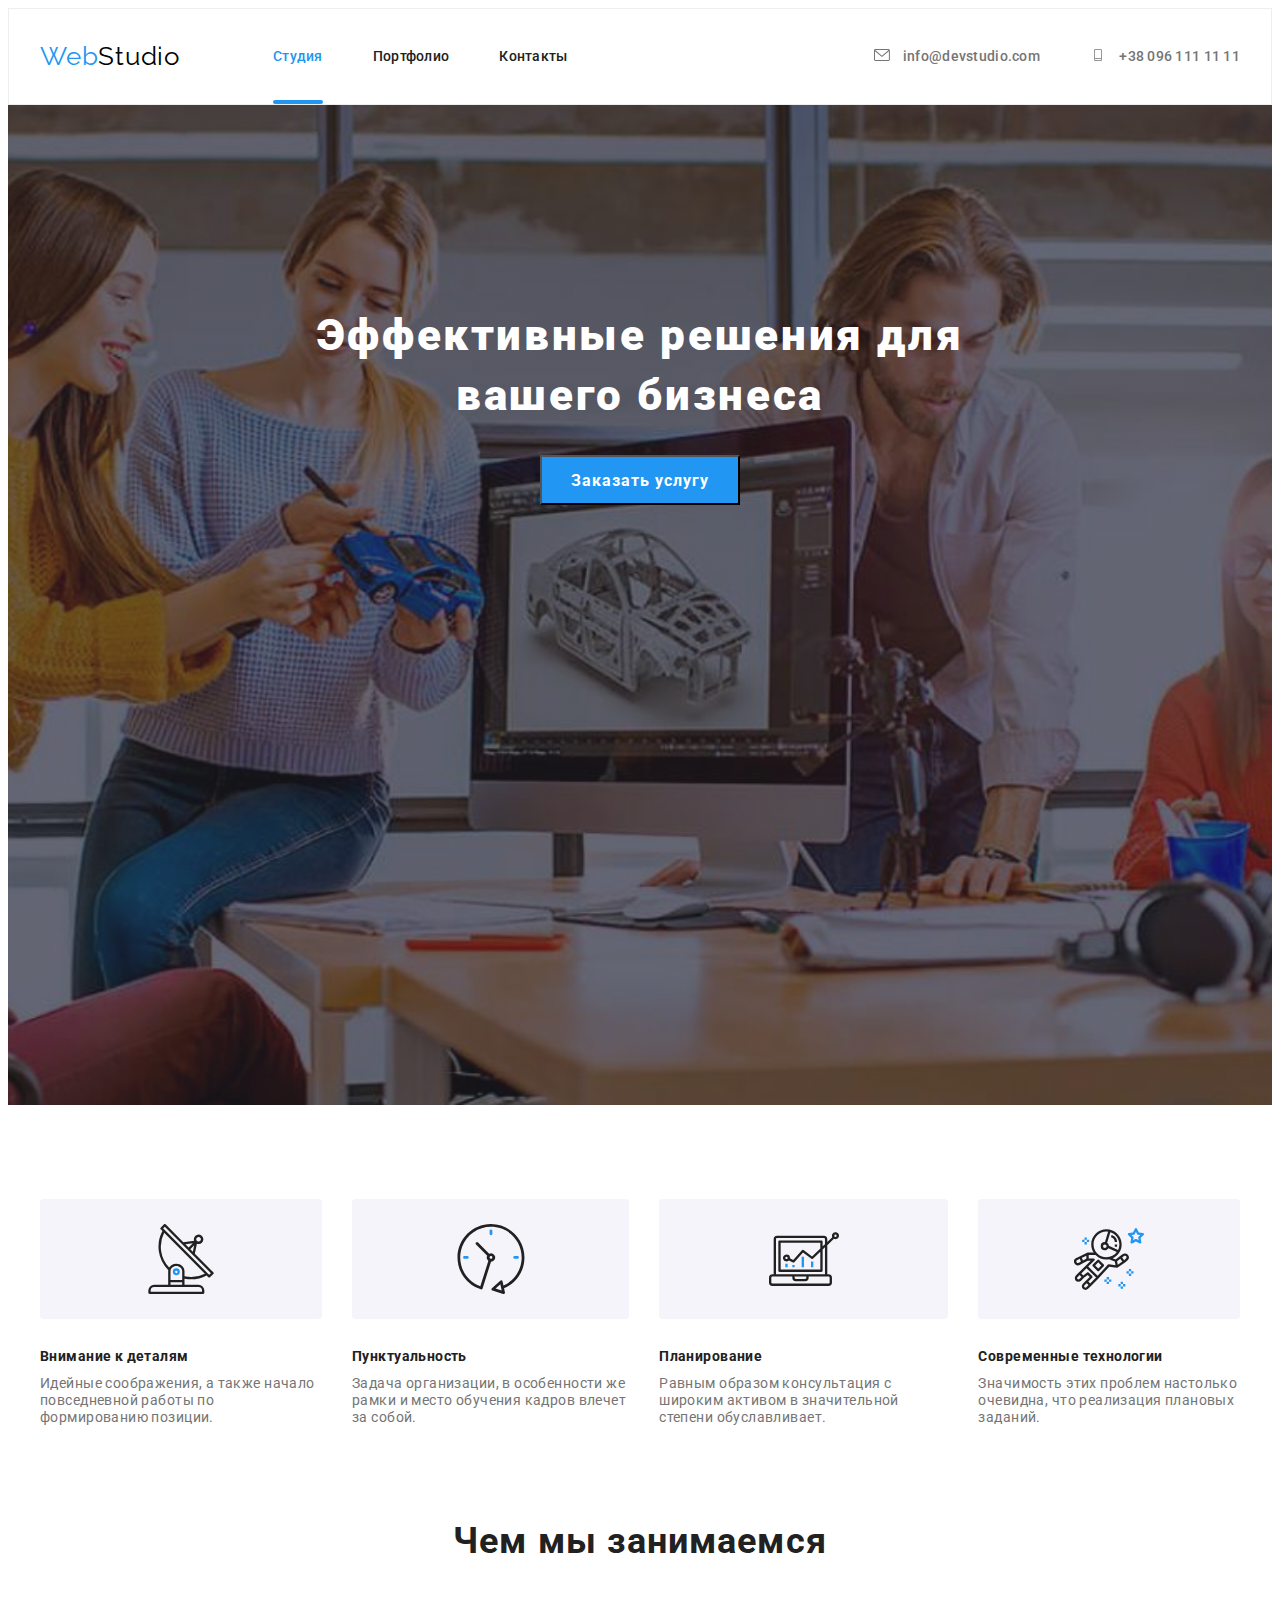
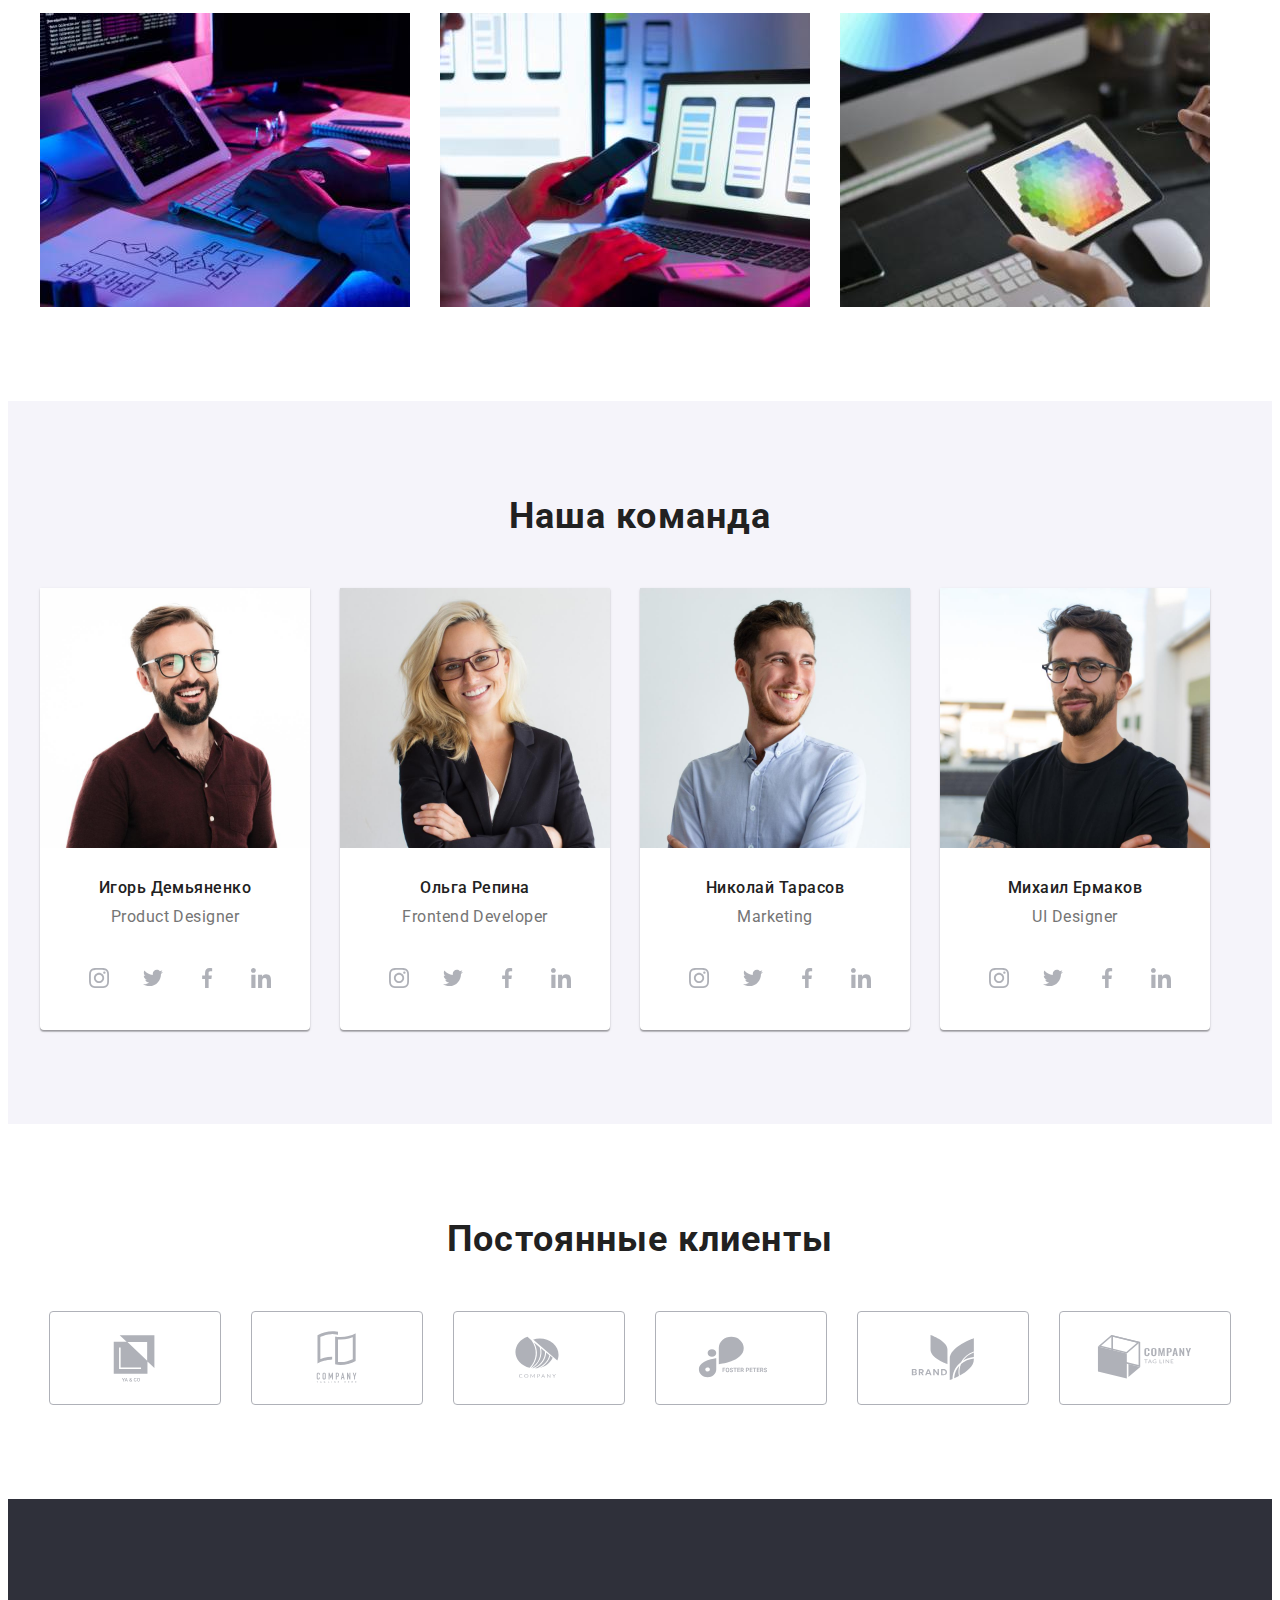
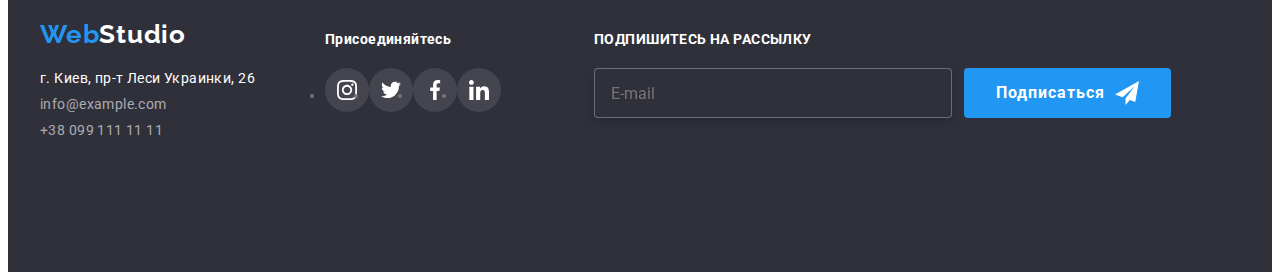
==== commit 09f45acb: "закончил" ====
--- a/index.html
+++ b/index.html
@@ -12,7 +12,8 @@
         crossorigin="anonymous" referrerpolicy="no-referrer" />
     <link href="https://fonts.googleapis.com/css2?family=Raleway:wght@700&family=Roboto:wght@400;500;700;900&display=swap"
         rel="stylesheet">
-    <link rel="stylesheet" href="css/styles.css">
+        <link rel="stylesheet" href="css/main.min.css">
+            
 </head>
 <body class="body-1">
     <div class="conteiner conteiner-header">
@@ -131,27 +132,27 @@
         <section class="about">
             <div class="conteiner">
             <ul class="about-all">
-                <li class="about-list list-1">
-                <h3 class="about-all-1"> Внимание к деталям </h3>
-                    <p class="about-all-text">
+                <li class="about-all__list list-1">
+                <h3 class="about-all__all-1"> Внимание к деталям </h3>
+                    <p class="about-all__all-text">
                         Идейные соображения, а также начало повседневной работы по формированию позиции.
                     </p>
                 </li>
-                <li class="about-list list-2">
-                <h3 class="about-all-1"> Пунктуальность </h3>
-                    <p class="about-all-text">
+                <li class="about-all__list list-2">
+                <h3 class="about-all__all-1"> Пунктуальность </h3>
+                    <p class="about-all__all-text">
                         Задача организации, в особенности же рамки и место обучения кадров влечет за собой.
                     </p>
                 </li>
-                <li class="about-list list-3">
-                <h3 class="about-all-1"> Планирование </h3>
-                    <p class="about-all-text">
+                <li class="about-all__list list-3">
+                <h3 class="about-all__all-1"> Планирование </h3>
+                    <p class="about-all__all-text">
                         Равным образом консультация с широким активом в значительной степени обуславливает.
                     </p>
                 </li>
-                <li class="about-list list-4">
-                <h3 class="about-all-1"> Современные технологии </h3>
-                    <p class="about-all-text">Значимость этих проблем настолько очевидна, что реализация плановых заданий.</p>
+                <li class="about-all__list list-4">
+                <h3 class="about-all__all-1"> Современные технологии </h3>
+                    <p class="about-all__all-text">Значимость этих проблем настолько очевидна, что реализация плановых заданий.</p>
                 </li>
             </ul>
             </div>
@@ -162,7 +163,7 @@
             Чем мы занимаемся
             </h2>
             <ul class="about-alll-img">
-                <li class="img1">
+                <li class="about-alll-img__img1">
                 <div class="img1-list">
                 <img src="./images/img-1.jpg" alt="набираем в ручную" width="370" height="294">
                 <p class="img1-text">
@@ -170,7 +171,7 @@
                 </p>
                 </div>
                 </li>
-                <li class="img1">
+                <li class="about-alll-img__img1">
                 <div class="img1-list">
                 <img src="./images/img-2.jpg" alt="набираем c телефона" width="370" height="294">
                 <p class="img1-text">
@@ -178,7 +179,7 @@
                 </p>
                 </div>
                 </li>
-                <li class="img1"> 
+                <li class="about-alll-img__img1"> 
                 <div class="img1-list">
                 <img src="./images/img-3.jpg" alt="играем на планшете" width="370" height="294">
                 <p class="img1-text">
@@ -195,70 +196,70 @@
             Наша команда
             </h2>
             <ul class="our-team-list">
-                <li class="our-team-img">
+                <li class="our-team-list__team-img">
                     <img src="./images/team-1.jpg" alt="мужчина" width="270" height="260">
-                    <h3 class="our-team-name">Игорь Демьяненко</h3>
-                    <p lang="en" class="our-team-work">Product Designer</p>
+                    <h3 class="our-team-list__team-name">Игорь Демьяненко</h3>
+                    <p lang="en" class="our-team-list__team-work">Product Designer</p>
                     <ul class="our-team-list-item social-list">
-                        <li class="social-item link">
-                            <a href="" class="social-link">
-                                <svg class="social-icon">
+                        <li class="social-list__item link">
+                            <a href="" class="social-list__link">
+                                <svg class="social-list__icon">
                                     <use href="./images/sprite.svg#icon-instagram"></use>
                                 </svg>
                             </a>
                         </li>
-                         <li class="social-item link">
-                             <a href="" class="social-link">
-                                 <svg class="social-icon">
+                         <li class="social-list__item link">
+                             <a href="" class="social-list__link">
+                                 <svg class="social-list__icon">
                                      <use href="./images/sprite.svg#icon-twitter"></use>
                                  </svg>
                              </a>
                          </li>
-                        <li class="social-item link">
-                               <a href="" class="social-link">
-                                <svg class="social-icon">
+                        <li class="social-list__item link">
+                               <a href="" class="social-list__link">
+                                <svg class="social-list__icon">
                                      <use href="./images/sprite.svg#icon-facebook"></use>
                                 </svg>
                             </a>
                         </li>
-                       <li class="social-item link">
-                           <a href="" class="social-link">
-                               <svg class="social-icon">
+                       <li class="social-list__item link">
+                           <a href="" class="social-list__link">
+                               <svg class="social-list__icon">
                                    <use href="./images/sprite.svg#icon-linkedin"></use>
                               </svg>
                            </a>
                           </li>
                         </li>
                     </ul>
-                <li class="our-team-img">
+                <li class="our-team-list__team-img">
                     <img src="./images/team-2.jpg" alt="женщина" width="270" height="260">
-                    <h3 class="our-team-name">Ольга Репина</h3>
-                    <p lang="en" class="our-team-work">Frontend Developer</p>
+                    <h3 class="our-team-list__team-name">Ольга Репина</h3>
+                    <p lang="en" class="our-team-list__team-work">Frontend Developer</p>
                     <ul class="our-team-list-item social-list">
-                        <li class="social-item link">
-                            <a href="" class="social-link">
-                                <svg class="social-icon">
+                        <li class="social-list__item link">
+                            <a href="" class="social-list__link">
+                                <svg class="social-list__icon">
                                     <use href="./images/sprite.svg#icon-instagram"></use>
                                 </svg>
                             </a>
                         </li>
-                        <li class="social-item link">
-                            <a href="" class="social-link">
-                                <svg class="social-icon">
+                        <li class="social-list__item link">
+                            <a href="" class="social-list__link">
+                                <svg class="social-list__icon">
                                     <use href="./images/sprite.svg#icon-twitter"></use>
                                 </svg>
                             </a>
                         </li>
-                        <li class="social-item link">
-                            <a href="" class="social-link">
-                                <svg class="social-icon">
+                        <li class="social-list__item link">
+                            <a href="" class="social-list__link">
+                                <svg class="social-list__icon">
                                     <use href="./images/sprite.svg#icon-facebook"></use>
                                 </svg>
                             </a>
                         </li>
-                        <li class="social-item link">
-                            <a href="" class="social-link">
-                                    <svg class="social-icon">
+                        <li class="social-list__item link">
+                            <a href="" class="social-list__link">
+                                    <svg class="social-list__icon">
                                     <use href="./images/sprite.svg#icon-linkedin"></use>
                                 </svg>
                             </a>
@@ -266,35 +267,35 @@
                         </li>
                      </ul>
                 </li>
-                <li class="our-team-img">
+                <li class="our-team-list__team-img">
                     <img src="./images/team-3.jpg" alt="мужчина" width="270" height="260">
-                    <h3 class="our-team-name">Николай Тарасов</h3>
-                    <p lang="en" class="our-team-work">Marketing</p>
+                    <h3 class="our-team-list__team-name">Николай Тарасов</h3>
+                    <p lang="en" class="our-team-list__team-work">Marketing</p>
                     <ul class="our-team-list-item social-list">
-                        <li class="social-item link">
-                            <a href="" class="social-link">
-                                <svg class="social-icon">
+                        <li class="social-list__item link">
+                            <a href="" class="social-list__link">
+                                <svg class="social-list__icon">
                                     <use href="./images/sprite.svg#icon-instagram"></use>
                                 </svg>
                                </a>
                         </li>
-                        <li class="social-item link">
-                            <a href="" class="social-link">
-                                <svg class="social-icon">
+                        <li class="social-list__item link">
+                            <a href="" class="social-list__link">
+                                <svg class="social-list__icon">
                                     <use href="./images/sprite.svg#icon-twitter"></use>
                                 </svg>
                             </a>
                         </li>
-                        <li class="social-item link">
-                            <a href="" class="social-link">
-                                <svg class="social-icon">
+                        <li class="social-list__item link">
+                            <a href="" class="social-list__link">
+                                <svg class="social-list__icon">
                                     <use href="./images/sprite.svg#icon-facebook"></use>
                                 </svg>
                             </a>
                         </li>
-                        <li class="social-item link">
-                            <a href="" class="social-link">
-                                <svg class="social-icon">
+                        <li class="social-list__item link">
+                            <a href="" class="social-list__link">
+                                <svg class="social-list__icon">
                                     <use href="./images/sprite.svg#icon-linkedin"></use>
                                 </svg>
                             </a>
@@ -302,35 +303,35 @@
                         </li>
                     </ul>
                 </li>
-                <li class="our-team-img">
+                <li class="our-team-list__team-img">
                     <img src="./images/team-4.jpg" alt="мужчина" width="270" height="260">
-                    <h3 class="our-team-name">Михаил Ермаков</h3>
-                    <p lang="en" class="our-team-work">UI Designer</p>
+                    <h3 class="our-team-list__team-name">Михаил Ермаков</h3>
+                    <p lang="en" class="our-team-list__team-work">UI Designer</p>
                     <ul class="our-team-list-item social-list">
-                        <li class="social-item link">
-                            <a href="" class="social-link">
-                                <svg class="social-icon">
+                        <li class="social-list__item link">
+                            <a href="" class="social-list__link">
+                                <svg class="social-list__icon">
                                    <use href="./images/sprite.svg#icon-instagram"></use>
                                 </svg>
                             </a>
                         </li>
-                    <li class="social-item link">
-                        <a href="" class="social-link">
-                            <svg class="social-icon">
+                    <li class="social-list__item link">
+                        <a href="" class="social-list__link">
+                            <svg class="social-list__icon">
                                 <use href="./images/sprite.svg#icon-twitter"></use>
                             </svg>
                         </a>
                     </li>
-                    <li class="social-item link">
-                        <a href="" class="social-link">
-                            <svg class="social-icon">
+                    <li class="social-list__item link">
+                        <a href="" class="social-list__link">
+                            <svg class="social-list__icon">
                                  <use href="./images/sprite.svg#icon-facebook"></use>
                             </svg>
                         </a>
                     </li>
-                    <li class="social-item link">
-                        <a href="" class="social-link">
-                            <svg class="social-icon">
+                    <li class="social-list__item link">
+                        <a href="" class="social-list__link">
+                            <svg class="social-list__icon">
                                 <use href="./images/sprite.svg#icon-linkedin"> </use>
                             </svg>
                          </a>
--- a/css/main.min.css
+++ b/css/main.min.css
@@ -0,0 +1,2 @@
+p,h1,h2,h3,h4,h5,h6{margin:0}ul{margin:0;padding-left:0}img{display:block;max-width:100%;height:auto}body{color:#757575;font-family:Roboto, sans-serif;font-size:14px}.conteiner{width:1200px;margin:0 auto;padding-left:15px;padding-right:15px}:hover,:focus{outline:none}button{font-family:inherit}.body-1{color:#757575}.header-conteiner,.header-logo,.body-1-top-link,.body-1-top-adr,.button-modal-list,.checkbox-text span,.img1-text,.social-list__link,.foot-social-link{display:flex;align-items:center}.conteiner-header{border:1px solid #eeeeee;width:auto}.body-1-top{background-color:#ffffff;padding-top:32px;padding-bottom:32px;transition-property:border-color;transition-duration:250ms;transition-timing-function:cubic-bezier(0.4, 0, 0.2, 1)}.body-1-top:focus,.body-1-top:hover{border-color:#2196f3}.body-1-top-logo{margin-right:93px}.body-1-top-adr{margin-left:auto}.header-tel{margin-right:50px}.header-item:not(:first-child){margin-left:50px}.body-1-top-logo{color:#2196f3;font-family:Raleway, cursive;font-size:26px;line-height:1.2;letter-spacing:0.03em;cursor:pointer;text-decoration:none}.body-1-top-logo{list-style:none}.body-1-top-logo2{color:black;font-family:Raleway, cursive;font-size:26px;line-height:1.2;letter-spacing:0.03em;cursor:pointer}.body-1-top-link{font-weight:500;font-size:14px;line-height:1.14;letter-spacing:0.02em;cursor:pointer;list-style:none}.header-link{text-decoration:none;color:#212121;position:relative;padding:40px 0;transition-property:color;transition-duration:250ms;transition-timing-function:cubic-bezier(0.4, 0, 0.2, 1)}.header-link:focus,.header-link:hover{color:#2196f3}.current{color:#2196f3}.current::after{content:"";width:100%;height:4px;position:absolute;bottom:0px;border-radius:2px;background-color:#2196f3;display:block}.body-1-top-adr{color:#757575;font-weight:500;font-size:14px;line-height:1.14;letter-spacing:0.02em;list-style:none}.header-mail-link{text-decoration:none;color:#757575;transition-property:color;transition-duration:250ms;transition-timing-function:cubic-bezier(0.4, 0, 0.2, 1)}.header-mail-link:hover,.header-mail-link:focus{color:#2196f3}.header-tel-link{text-decoration:none;color:#757575;transition-property:color;transition-duration:250ms;transition-timing-function:cubic-bezier(0.4, 0, 0.2, 1)}.header-tel-link:hover,.header-tel-link:focus{color:#2196f3}.icon-emeil{height:12px;width:16px;margin-right:10px;fill:currentColor}.icon-telephone{height:12px;width:16px;margin-right:10px;fill:currentColor}.hero{background-color:#2f303a;text-align:center;padding-top:200px;padding-bottom:200px}.hero{background-image:linear-gradient(rgba(47,48,58,0.4), rgba(47,48,58,0.4)),url(../images/Hero-bac.jpg);height:600px;background-size:cover;background-repeat:no-repeat;background-position:center}.hero-logo{color:#ffffff;font-weight:900;font-size:44px;line-height:60px;letter-spacing:0.06em;padding-right:237px;padding-left:237px;align-items:center;margin-bottom:30px}.hero-button{width:200px;height:50px;background-color:#2196f3;color:#ffffff;font-weight:bold;font-size:16px;line-height:1.2;align-items:center;letter-spacing:0.06em;cursor:pointer;transition-property:color, box-shadow, border-radius;transition-duration:250ms;transition-timing-function:cubic-bezier(0.4, 0, 0.2, 1)}.hero-button:hover,.hero-button:focus{color:#212121;box-shadow:0px 4px 4px rgba(0,0,0,0.15);border-radius:4px}.backdrop{position:fixed;width:100vw;height:100vh;top:0;left:0%;background-color:rgba(0,0,0,0.2);transition-property:opacity, pointer-events;transition-duration:250ms;transition-timing-function:cubic-bezier(0.4, 0, 0.2, 1)}.backdrop.is-hidden{opacity:0;pointer-events:none}.modal{position:relative;top:50%;left:50%;transform:translate(-50%, -50%);width:528px;min-height:581px;background:#ffffff;border-radius:4px;padding:40px;transition-property:close;transition-duration:250ms;transition-timing-function:cubic-bezier(0.4, 0, 0.2, 1)}.modal-titel{font-style:normal;font-weight:bold;font-size:20px;line-height:1.2;text-align:center;letter-spacing:0.03em;color:#212121;margin-bottom:30px}.modal-list{width:auto;height:auto}.modal-form{margin-bottom:10px;position:relative}.modal-form-coment{margin-bottom:20px}.modal-list-contact{width:100%;height:40px;border:1px solid rgba(33,33,33,0.2);box-sizing:border-box;border-radius:4px;padding-left:42px;margin-top:4px}.modal-list-contact:hover,.modal-list-contact:focus{cursor:pointer;border:1px solid #2196f3}.modal-list-contact:hover ~ .input-list,.modal-list-contact:focus ~ .input-list{cursor:pointer;fill:#2196f3}.modal-list-form{width:100%;height:120px;border:1px solid rgba(33,33,33,0.2);box-sizing:border-box;border-radius:4px;padding:12px 16px;resize:none}.modal-list-form:focus,.modal-list-form:hover{cursor:pointer;border:1px solid #2196f3}.modal-icon{position:absolute;height:18px;width:18px;left:12px;top:75%;transform:translateY(-75%)}.modal-list-text{font-style:normal;font-weight:normal;font-size:12px;line-height:14px;letter-spacing:0.01em;color:#757575;margin-bottom:4px}.button-modal-list{width:200px;height:50px;padding:10px 55px;font-style:normal;font-weight:bold;font-size:16px;line-height:30px;text-align:center;letter-spacing:0.06em;color:#ffffff;background:#2196f3;border-radius:4px;border:none;margin:auto;margin-top:30px;transition-property:box-shadow, cursor;transition-duration:250ms;transition-timing-function:cubic-bezier(0.4, 0, 0.2, 1)}.button-modal-list:hover,.button-modal-list:focus{box-shadow:0px 4px 4px rgba(0,0,0,0.15);cursor:pointer}.close-modal{display:flex;justify-content:center;align-items:center;width:30px;height:30px;border-radius:50%;position:absolute;right:8px;top:8px;background-color:transparent;border:1px solid rgba(0,0,0,0.1);cursor:pointer;transition-property:border-color, border-radius;transition-duration:250ms;transition-timing-function:cubic-bezier(0.4, 0, 0.2, 1)}.close-modal:hover,.close-modal:focus{border-color:#2196f3;border-radius:50%}.close-but-modal{width:18px;height:18px;justify-content:center;align-items:center;transition-property:fill;transition-duration:250ms;transition-timing-function:cubic-bezier(0.4, 0, 0.2, 1)}.close-modal:hover .close-but-modal,.close-modal:focus .close-but-modal{fill:#2196f3}.form-checkbox{position:absolute;width:1px;height:1px;margin:-1px;padding:0;overflow:hidden;border:0;clip:rect(0 0 0 0)}.checkbox-text{font-size:14px;line-height:1.2;color:#757575;display:flex;font-family:Roboto;font-style:normal;font-weight:normal;font-size:12px;line-height:1.2;letter-spacing:0.03em;color:#757575;cursor:pointer}.checkbox-text span{width:16px;height:15px;border:2px solid #212121;box-shadow:0px 1px 3px rgba(0,0,0,0.12),0px 1px 1px rgba(0,0,0,0.14),0px 2px 1px rgba(0,0,0,0.2);border-radius:4px;margin-right:7px;justify-content:center}.modal-checkbox:checked+.checkbox-text span{background-color:#2196f3;border:none}.modal-checbox-link{padding-left:4px;color:#2196f3}.about{background-color:#ffffff}.about-all{color:#757575;list-style:none;display:flex;padding-top:94px;padding-bottom:94px}.about-all__list:not(:last-child){margin-right:30px}.about-all__list::before{content:"";display:block;height:120px;background-repeat:no-repeat;background-position:center;background-color:#f5f4fa;border-radius:4px}.list-1::before{background-image:url(../images/antenna.svg)}.list-2::before{background-image:url(../images/clock.svg)}.list-3::before{background-image:url(../images/diagram.svg)}.list-4::before{background-image:url(../images/astronaut.svg)}.about-all__all-1{color:#212121;font-weight:bold;font-size:14px;line-height:1.14;letter-spacing:0.03em;margin-top:30px;margin-bottom:10px;margin-right:30px}.about-all__all-text{color:#757575;font-weight:400;font-size:14px;line-height:1.2;letter-spacing:0.03em}.about-alll{background-color:#ffffff;padding-bottom:94px}.about-alll-1{color:#212121;font-weight:bold;font-size:36px;line-height:1.2;text-align:center;letter-spacing:0.03em;margin-bottom:50px}.about-alll-img{list-style:none;display:flex}.about-alll-img__img1:not(:last-child){margin-right:30px}.img1-list{position:relative;transition-property:opacity;transition-duration:250ms;transition-timing-function:cubic-bezier(0.4, 0, 0.2, 1)}.img1-list:hover .img1-text{opacity:1}.img1-list::before{display:inline-block;content:"";width:370px;height:70px;background-color:rgba(47,48,58,0.8);position:absolute;opacity:0;bottom:0;right:0}.img1-list:hover::before{opacity:1}.img1-text{font-style:normal;font-weight:bold;font-size:14px;line-height:1.2;text-align:center;letter-spacing:0.03em;text-transform:uppercase;color:#ffffff;justify-content:center;position:absolute;height:70px;width:100%;opacity:0;bottom:0;transition-property:opacity;transition-duration:250ms;transition-timing-function:cubic-bezier(0.4, 0, 0.2, 1)}.img1-text:hover,.img1-text:focus{opacity:1}.our-team{background-color:#f5f4fa;padding-top:94px;padding-bottom:94px}.our-team-logo{color:#212121;font-weight:bold;font-size:36px;line-height:1.2;text-align:center;letter-spacing:0.03em;margin-bottom:50px}.our-team-list{display:flex;flex-wrap:wrap}.our-team-list__team-img{list-style:none;background-color:#ffffff;box-shadow:0px 1px 3px rgba(0,0,0,0.12),0px 1px 1px rgba(0,0,0,0.14),0px 2px 1px rgba(0,0,0,0.2);border-radius:0px 0px 4px 4px}.our-team-list__team-img:not(:last-child){margin-right:30px}.our-team-list__team-name{color:#212121;font-weight:500;font-size:16px;line-height:1.2;text-align:center;letter-spacing:0.03em;margin-top:30px;margin-bottom:10px}.our-team-list__team-work{color:#757575;font-weight:400;font-size:16px;line-height:19px;text-align:center;letter-spacing:0.03em;margin-bottom:30px}.social-list{display:flex;justify-content:center;align-items:center}.social-list__item{width:44px;height:44px;list-style:none;margin-bottom:30px;margin-left:10px}.social-list__link{width:100%;height:100%;border-radius:50%;background-color:#ffffff;justify-content:center;transition-property:background-color, border-radius;transition-duration:250ms;transition-timing-function:cubic-bezier(0.4, 0, 0.2, 1)}.social-list__link:hover,.social-list__link:focus{background-color:#2196f3;border-radius:50%}.social-list__icon{width:20px;height:20px;fill:#afb1b8;justify-content:center;align-items:center;transition-property:fill;transition-duration:250ms;transition-timing-function:cubic-bezier(0.4, 0, 0.2, 1)}.social-list__link:hover .social-list__icon,.social-list__link:focus .social-list__icon{fill:#ffffff}.social-partners{padding-bottom:94px;padding-top:94px;background-color:#ffffff}.social-partners-logo{font-style:normal;font-weight:bold;font-size:36px;line-height:1.2;text-align:center;letter-spacing:0.03em;color:#212121;margin-bottom:50px}.social-partners-list{display:flex;justify-content:center;list-style:none}.social-partners-item:not(:last-child){margin-right:30px}.social-partners-link{display:flex;width:170px;height:92px;justify-content:center;align-items:center;cursor:pointer;border:1px solid #afb1b8;background:#ffffff;border-radius:4px;transition-property:fill, border;transition-duration:250ms;transition-timing-function:cubic-bezier(0.4, 0, 0.2, 1)}.social-partners-link:focus,.social-partners-link:hover{border:1px solid #2196f3;fill:#2196f3}.social-partners-icon{width:106px;height:60px;fill:#afb1b8;transition-property:fill;transition-duration:250ms;transition-timing-function:cubic-bezier(0.4, 0, 0.2, 1)}.social-partners-link:focus .social-partners-icon,.social-partners-link:hover .social-partners-icon{fill:#2196f3}.foot{background-color:#2f303a}.head-conteiner{display:flex;padding-top:60px;padding-bottom:60px}.foot-conteiner{padding-top:60px;padding-bottom:60px}.conteiner-logo{margin-bottom:20px}.fot-adres:not(:last-child){margin-bottom:9px}.foot-logo-1{color:#2196f3;font-family:Raleway, cursive;font-weight:bold;font-size:26px;line-height:1.2;letter-spacing:0.03em;text-decoration:none}.foot-logo-2{color:#ffffff;font-family:Raleway, cursive;font-weight:bold;font-size:26px;line-height:1.2;letter-spacing:0.03em;margin-bottom:20px}.foot-adres{list-style:none}.foot-adres-1{color:#ffffff;font-family:Roboto;font-style:normal;font-weight:normal;font-size:14px;line-height:1.2;letter-spacing:0.03em;text-decoration:none;transition-property:color;transition-duration:250ms;transition-timing-function:cubic-bezier(0.4, 0, 0.2, 1)}.foot-adres-1:hover,.foot-adres-1:focus{color:#2196f3}.foot-adres-2{color:#ffffff99;font-family:Roboto;font-style:normal;font-weight:normal;font-size:14px;line-height:1.2;letter-spacing:0.03em;text-decoration:none;transition-property:color;transition-duration:250ms;transition-timing-function:cubic-bezier(0.4, 0, 0.2, 1)}.foot-adres-2:hover,.foot-adres-2:focus{color:#2196f3}.social-foot{display:block;padding-top:72px;padding-bottom:100px;align-items:baseline;margin-left:70px}.social-logo{font-style:normal;font-weight:bold;font-size:14px;line-height:1.2;letter-spacing:0.03em;color:#ffffff;margin-bottom:20px}.foot-social-link{justify-content:center;width:44px;height:44px;background-color:rgba(255,255,255,0.1);border-radius:50%;transition-property:background-color, border-radius;transition-duration:250ms;transition-timing-function:cubic-bezier(0.4, 0, 0.2, 1)}.foot-social-link:hover,.foot-social-link:focus{background-color:#2196f3;border-radius:50%}.foot-social-icon{width:20px;height:20px;fill:#ffffff;transition-property:fill;transition-duration:250ms;transition-timing-function:cubic-bezier(0.4, 0, 0.2, 1)}.foot-social-link:hover .foot-social-icon,.foot-social-link:focus .foot-social-icon{fill:#ffffff}.footer-end{display:block;padding-top:72px;padding-bottom:94px;margin-right:12px;align-items:baseline;margin-left:93px;width:358px;height:50px}.foter-end-email{display:inline-flex}.foter-end-logo{font-style:normal;font-weight:bold;font-size:14px;line-height:1.2;letter-spacing:0.03em;text-transform:uppercase;color:#ffffff;margin-bottom:20px;display:block}.foter-email{width:358px;height:50px;font-family:Roboto;font-style:normal;font-weight:normal;font-size:16px;line-height:1.2;padding-left:16px;padding-right:16px;background-color:#2f303a;border:1px solid rgba(255,255,255,0.3);box-sizing:border-box;filter:drop-shadow(0px 4px 4px rgba(0,0,0,0.15));border-radius:4px;outline:none;transition-property:border;transition-duration:250ms;transition-timing-function:cubic-bezier(0.4, 0, 0.2, 1)}.foter-email:focus,.foter-email:hover{border:1px solid #2196f3}.foot-icon-button{padding:10px 32px;font-weight:700;font-size:16px;line-height:1.87;letter-spacing:0.06em;border-radius:4px;background-color:#2196f3;color:#ffffff;border:none;align-items:center;text-align:center;cursor:pointer;display:flex;margin-left:12px;transition-property:box-shadow, border-radius;transition-duration:250ms;transition-timing-function:cubic-bezier(0.4, 0, 0.2, 1)}.foot-icon-button:hover,.foot-icon-button:focus{box-shadow:0px 4px 4px rgba(0,0,0,0.15);border-radius:4px}.foot-icon-teleg{height:24px;width:24px;margin-left:10px}.portfolio{padding-top:100px;padding-bottom:94px}.portfolio ul{list-style:none}.port-but{display:flex;justify-content:center;margin-bottom:50px;border:none}.port-but2:not(:last-child){margin-right:8px}.portfolio-button{background-color:#f5f4fa;color:#212121;font-weight:500;font-size:16px;line-height:1.2;text-align:center;letter-spacing:0.03em;cursor:pointer;padding-left:20px;padding-bottom:6px;padding-right:20px;padding-top:6px;border-radius:4px;border:none;transition-property:color, background-color;transition-duration:250ms;transition-timing-function:cubic-bezier(0.4, 0, 0.2, 1)}.portfolio-button:hover,.portfolio-button:focus{background-color:#2196f3;color:#ffffff}.portfolio-conteiner{display:flex;flex-wrap:wrap}.portfolio-conteiner:not(:nth-child(3n)){margin-bottom:-30px;margin-right:-30px}.port-itms{flex-basis:calc(100% / 3 - 30px);border:1px solid #eeeeee}.port-itms:not(:nth-child(3n)){margin-right:30px;margin-bottom:30px}.card-all-top{position:relative;overflow:hidden}.card{display:block;text-decoration:none;cursor:pointer;transition-property:box-shadow, cursor;transition-duration:250ms;transition-timing-function:cubic-bezier(0.4, 0, 0.2, 1)}.card:hover .card-all-text{opacity:1;transform:translateY(0px)}.card:hover .card-all-text:hover,.card:hover .card-all-text:focus{box-shadow:0px 1px 1px rgba(0,0,0,0.12),0px 4px 4px rgba(0,0,0,0.06),1px 4px 6px rgba(0,0,0,0.16);cursor:pointer}.port-itms{display:block}.card-all-text{font-style:normal;font-weight:normal;font-size:18px;line-height:1.2;letter-spacing:0.03em;color:#ffffff;background-color:#2196f3;position:absolute;top:0;left:0;transform:translate(0, 100%);opacity:0;height:100%;width:100%;padding:63px 24px;transition-property:opacity, transform;transition-duration:250ms;transition-timing-function:cubic-bezier(0.4, 0, 0.2, 1)}.conteiner-card{padding:20px 24px}.portfolio-text{margin-top:4px}.portfolio-log{color:#212121;font-weight:700;font-size:18px;line-height:1.2;letter-spacing:0.06em}.portfolio-text{color:#757575;font-weight:400;font-size:16px;line-height:1.2;letter-spacing:0.03em}
+/*# sourceMappingURL=main.min.css.map */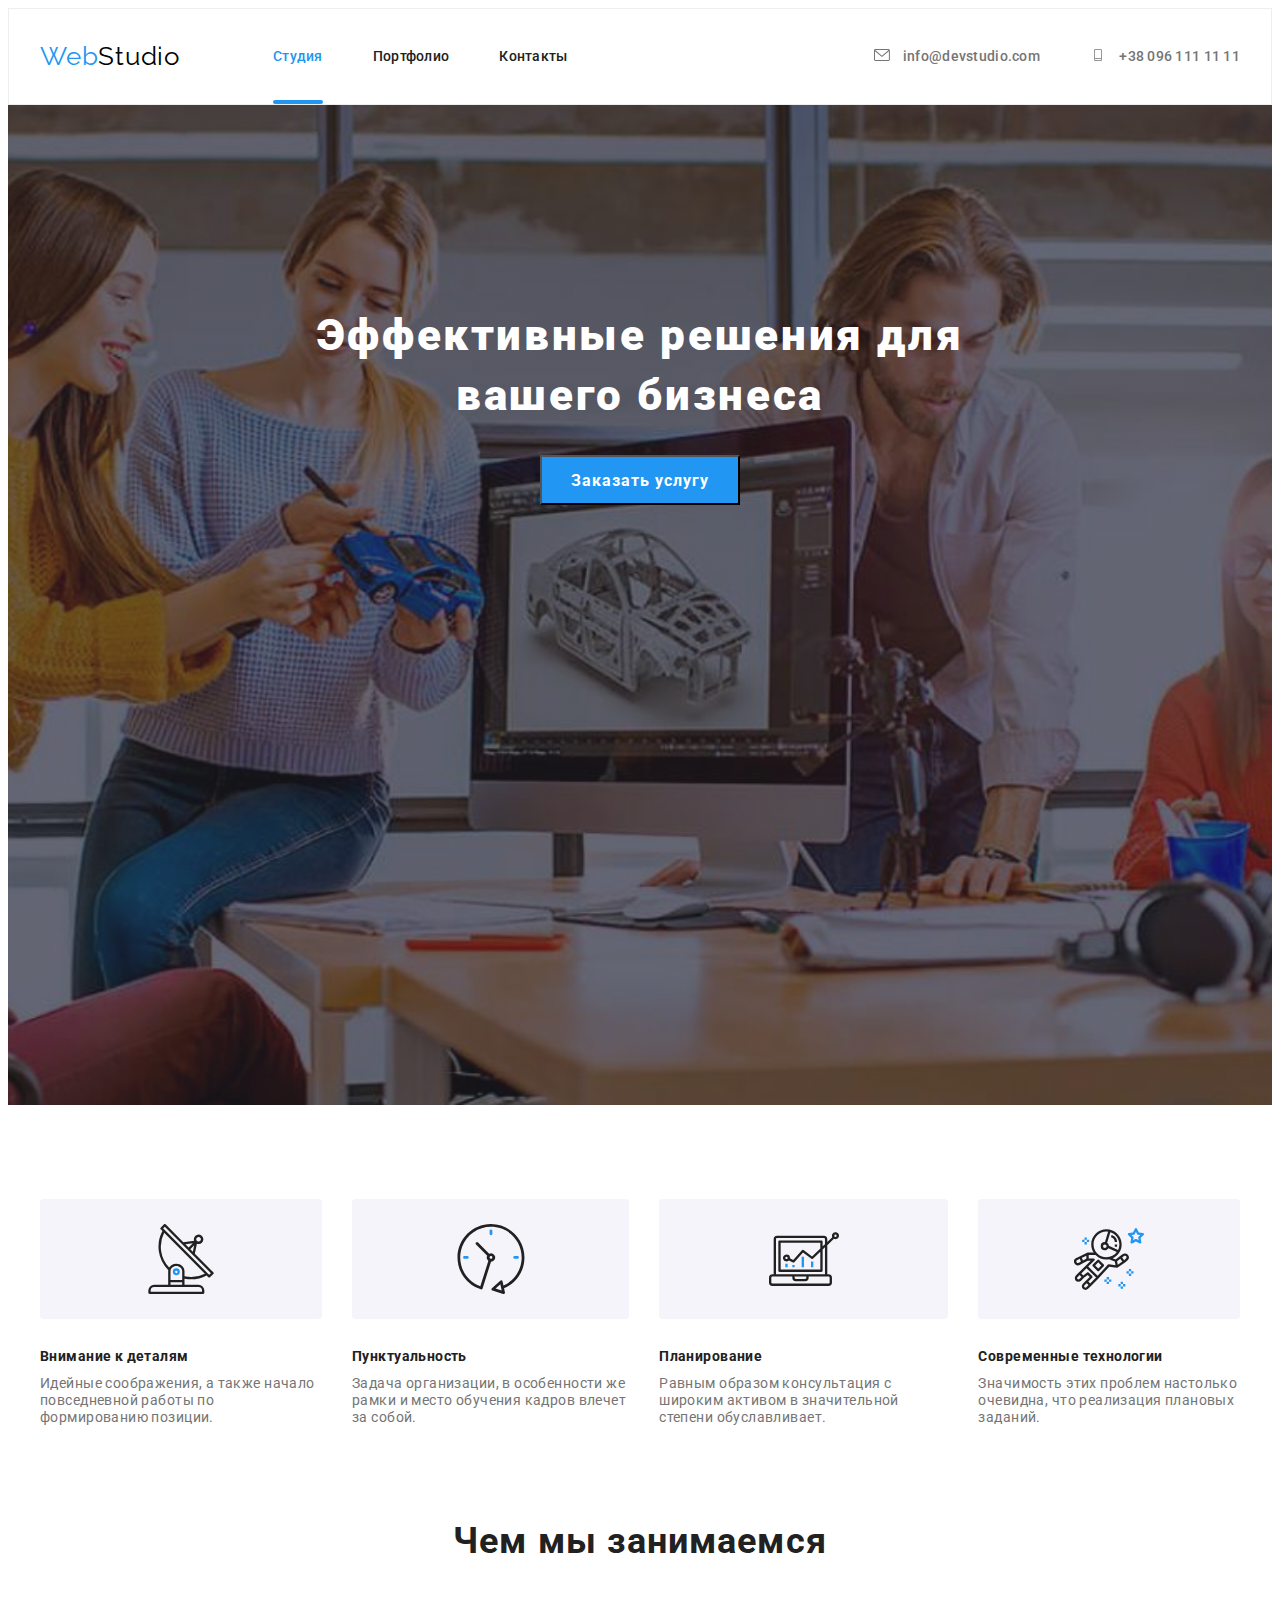
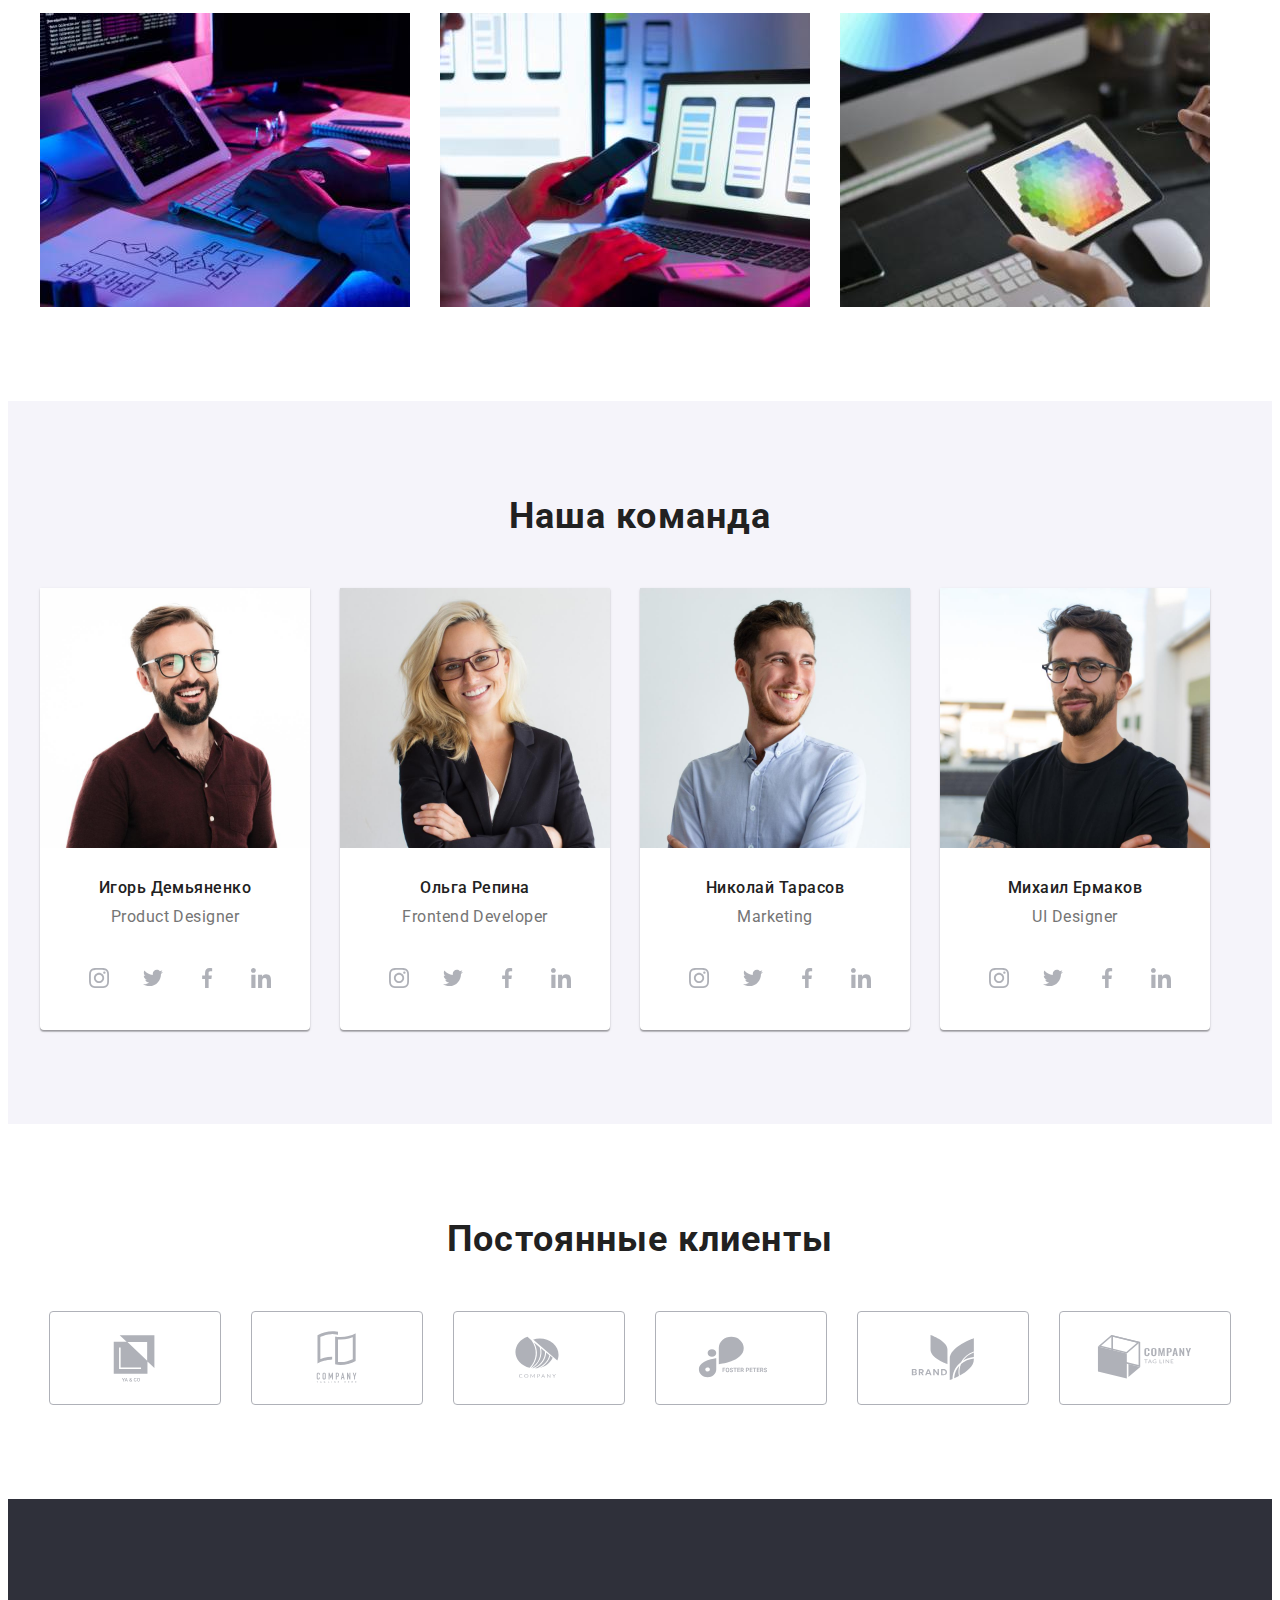
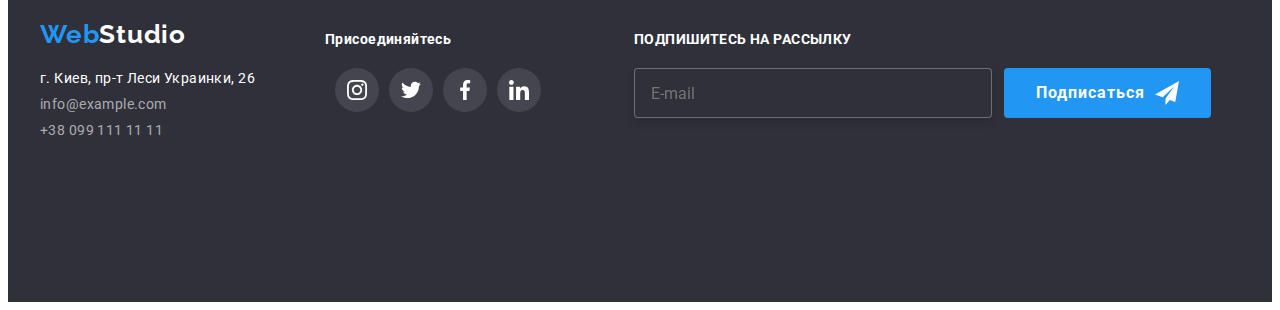
==== commit 675d1f87: "исправил ошибку" ====
--- a/index.html
+++ b/index.html
@@ -416,28 +416,28 @@
         <div class="social-foot">
     <h3 class="social-logo">Присоединяйтесь</h3>
     <ul class="social-list">
-    <li class="social-item link">
+    <li class="social-list__item link">
         <a href="" class="foot-social-link">
             <svg class="foot-social-icon">
                 <use href="./images/sprite.svg#icon-instagram"></use>
             </svg>
         </a>
     </li>
-    <li class="social-item link">
+    <li class="social-list__item link">
         <a href="" class="foot-social-link">
             <svg class="foot-social-icon">
                 <use href="./images/sprite.svg#icon-twitter"></use>
             </svg>
         </a>
     </li>
-    <li class="social-item link">
+    <li class="social-list__item link">
         <a href="" class="foot-social-link">
             <svg class="foot-social-icon">
                 <use href="./images/sprite.svg#icon-facebook"></use>
             </svg>
         </a>
     </li>
-    <li class="social-item link">
+    <li class="social-list__item link">
         <a href="" class="foot-social-link">
             <svg class="foot-social-icon">
                 <use href="./images/sprite.svg#icon-linkedin"></use>
